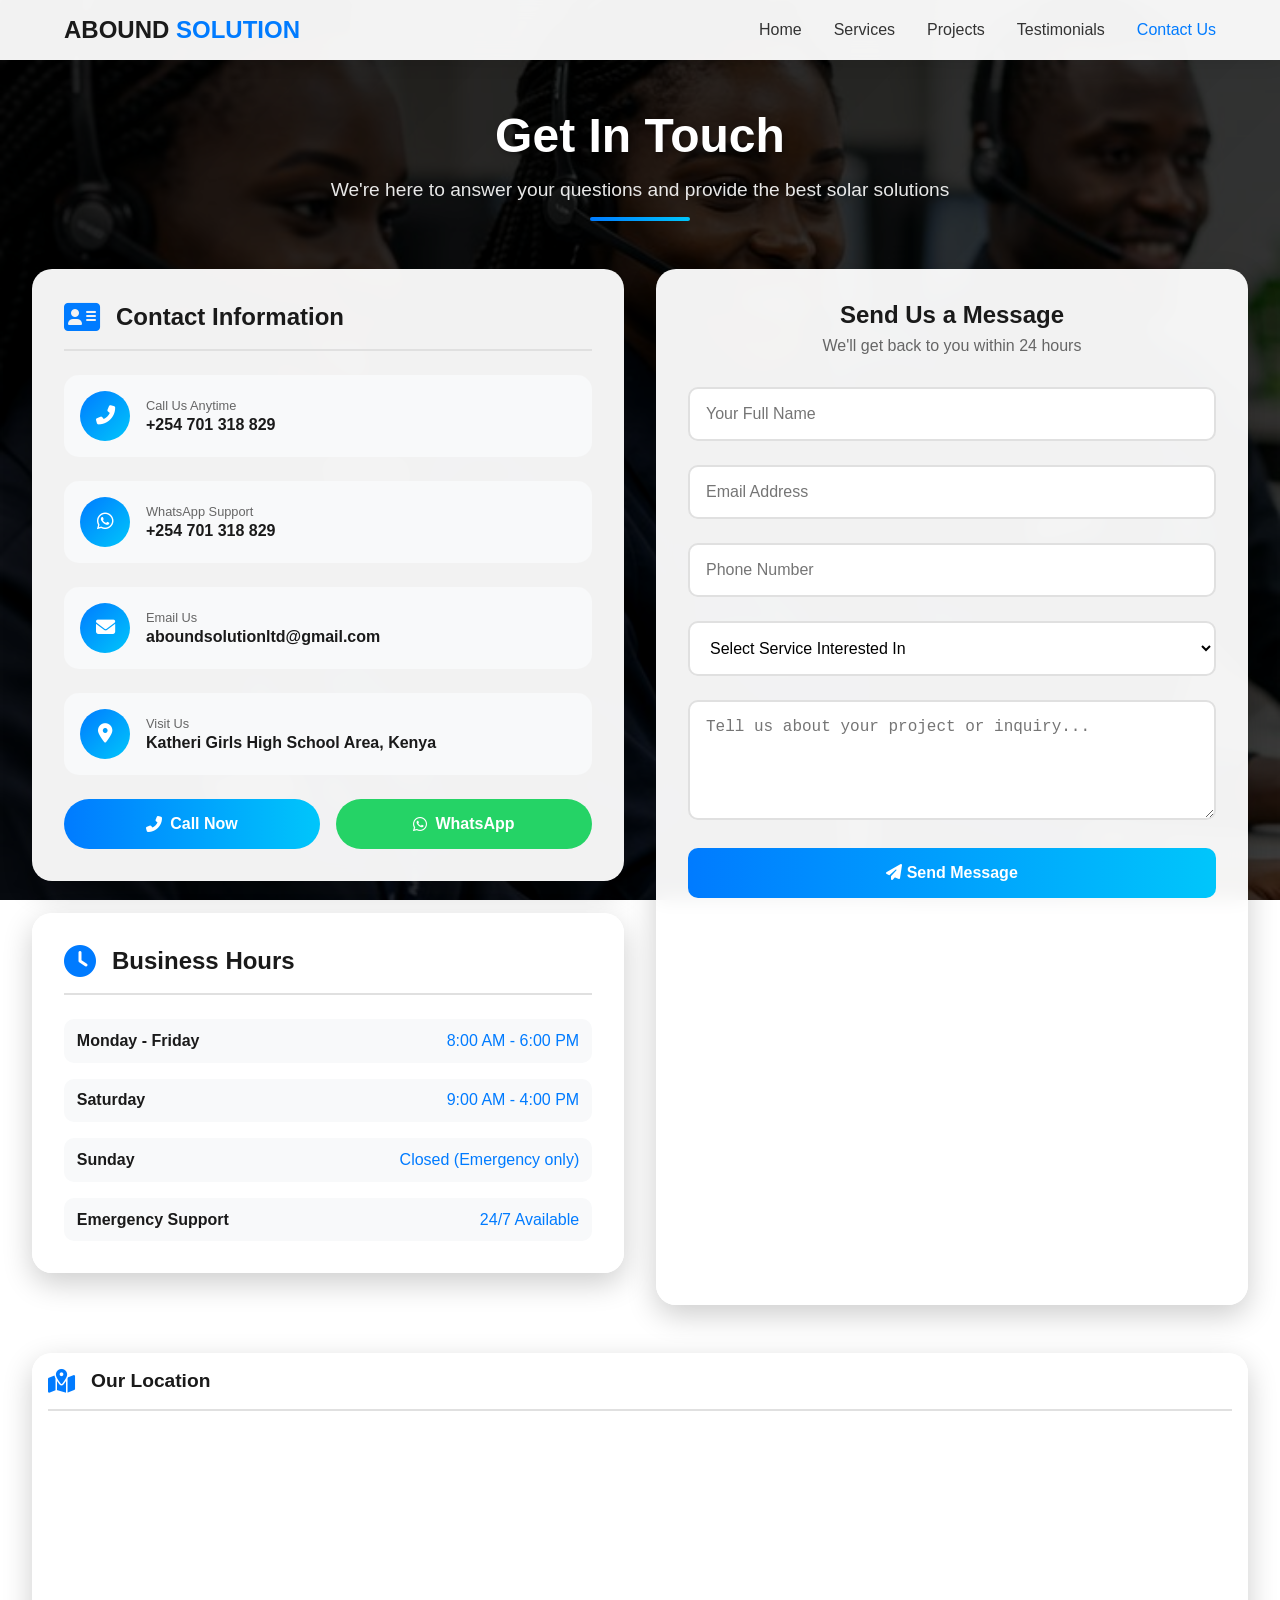
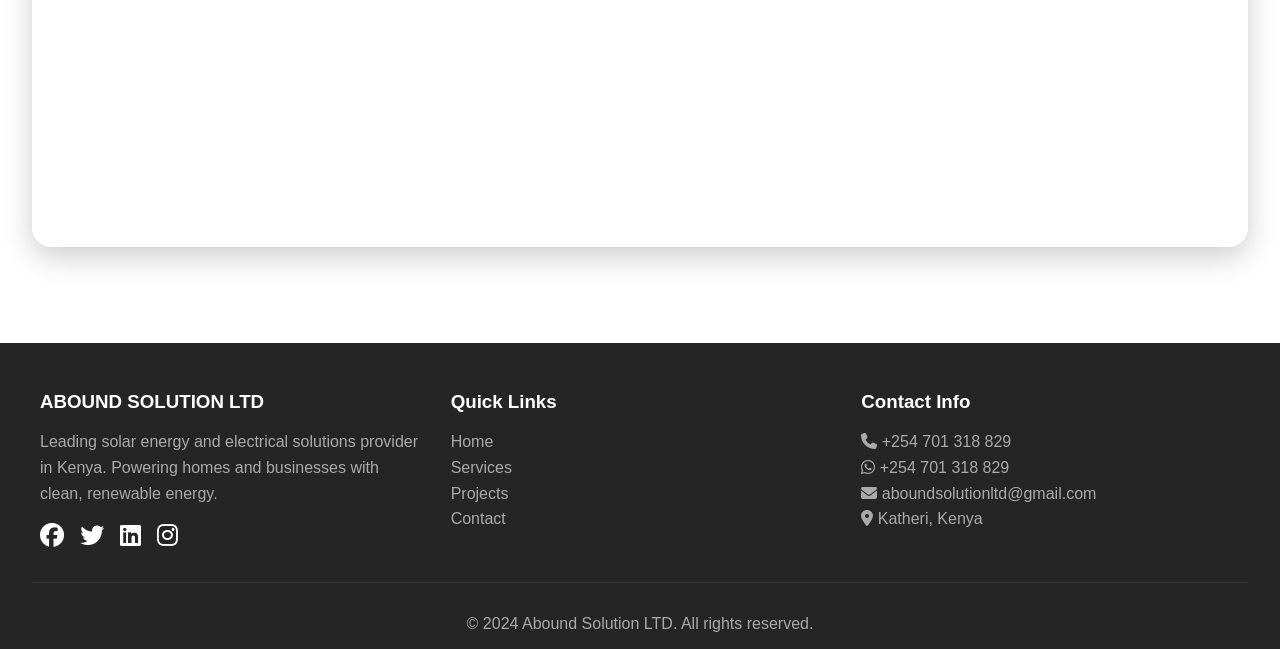
==== contacts.html @ a1fcaf4c "Initial commit with image folder" ====
<!DOCTYPE html>
<html lang="en">
<head>
    <meta charset="UTF-8">
    <meta name="viewport" content="width=device-width, initial-scale=1.0">
    <title>Contact Us - Abound Solution LTD</title>
    <link rel="stylesheet" href="https://cdnjs.cloudflare.com/ajax/libs/font-awesome/6.4.0/css/all.min.css">
    <link href="https://unpkg.com/aos@2.3.1/dist/aos.css" rel="stylesheet">
    <link rel="stylesheet" href="css/contact.css">
</head>
<body>

    <!-- Navigation -->
    <nav class="navbar">
        <div class="logo-container">
            <div class="logo">ABOUND <span>SOLUTION</span></div>
        </div>
        <ul class="nav-links">
            <li><a href="index.html">Home</a></li>
            <li><a href="services.html">Services</a></li>
            <li><a href="project.html">Projects</a></li>
            <li><a href="feedback.html">Testimonials</a></li>
            <li><a href="contacts.html" class="active">Contact Us</a></li>
        </ul>
    </nav>

    <!-- Main Contact Container -->
    <div class="contact-container">
        
        <!-- Header -->
        <div class="contact-header">
            <h1>Get In Touch</h1>
            <p>We're here to answer your questions and provide the best solar solutions</p>
            <div class="header-line"></div>
        </div>

        <!-- Contact Grid -->
        <div class="contact-grid">
            
            <!-- Left Side - Contact Info -->
            <div class="contact-info">
                
                <!-- Contact Card -->
                <div class="info-card">
                    <div class="card-title">
                        <i class="fas fa-address-card"></i>
                        <h2>Contact Information</h2>
                    </div>
                    <div class="contact-details">
                        <div class="detail-item">
                            <div class="detail-icon">
                                <i class="fas fa-phone-alt"></i>
                            </div>
                            <div class="detail-content">
                                <span>Call Us Anytime</span>
                                <strong><a href="tel:+254701318829">+254 701 318 829</a></strong>
                            </div>
                        </div>
                        
                        <div class="detail-item">
                            <div class="detail-icon">
                                <i class="fab fa-whatsapp"></i>
                            </div>
                            <div class="detail-content">
                                <span>WhatsApp Support</span>
                                <strong><a href="https://wa.me/254701318829">+254 701 318 829</a></strong>
                            </div>
                        </div>
                        
                        <div class="detail-item">
                            <div class="detail-icon">
                                <i class="fas fa-envelope"></i>
                            </div>
                            <div class="detail-content">
                                <span>Email Us</span>
                                <strong><a href="mailto:aboundsolutionltd@gmail.com">aboundsolutionltd@gmail.com</a></strong>
                            </div>
                        </div>
                        
                        <div class="detail-item">
                            <div class="detail-icon">
                                <i class="fas fa-map-marker-alt"></i>
                            </div>
                            <div class="detail-content">
                                <span>Visit Us</span>
                                <strong>Katheri Girls High School Area, Kenya</strong>
                            </div>
                        </div>
                    </div>
                    
                    <div class="quick-buttons">
                        <a href="tel:+254701318829" class="btn-call">
                            <i class="fas fa-phone-alt"></i> Call Now
                        </a>
                        <a href="https://wa.me/254701318829" class="btn-whatsapp">
                            <i class="fab fa-whatsapp"></i> WhatsApp
                        </a>
                    </div>
                </div>

                <!-- Business Hours Card -->
                <div class="info-card">
                    <div class="card-title">
                        <i class="fas fa-clock"></i>
                        <h2>Business Hours</h2>
                    </div>
                    <div class="hours-list">
                        <div class="hour-item">
                            <span class="day">Monday - Friday</span>
                            <span class="time">8:00 AM - 6:00 PM</span>
                        </div>
                        <div class="hour-item">
                            <span class="day">Saturday</span>
                            <span class="time">9:00 AM - 4:00 PM</span>
                        </div>
                        <div class="hour-item">
                            <span class="day">Sunday</span>
                            <span class="time">Closed (Emergency only)</span>
                        </div>
                        <div class="hour-item">
                            <span class="day">Emergency Support</span>
                            <span class="time">24/7 Available</span>
                        </div>
                    </div>
                </div>
            </div>

            <!-- Right Side - Contact Form -->
            <div class="contact-form-wrapper">
                <div class="form-title">
                    <h2>Send Us a Message</h2>
                    <p>We'll get back to you within 24 hours</p>
                </div>
                
                <form id="contactForm" action="https://formsubmit.co/aboundsolutionltd@gmail.com" method="POST">
                    <input type="hidden" name="_subject" value="New Contact Form Submission - Abound Solution">
                    <input type="hidden" name="_captcha" value="false">
                    <input type="hidden" name="_next" value="https://yourwebsite.com/thankyou.html">
                    
                    <div class="form-group">
                        <input type="text" name="name" placeholder="Your Full Name" required>
                    </div>
                    
                    <div class="form-group">
                        <input type="email" name="email" placeholder="Email Address" required>
                    </div>
                    
                    <div class="form-group">
                        <input type="tel" name="phone" placeholder="Phone Number" required>
                    </div>
                    
                    <div class="form-group">
                        <select name="service" required>
                            <option value="">Select Service Interested In</option>
                            <option value="Solar Panels">Solar Panels</option>
                            <option value="Solar Inverters">Solar Inverters</option>
                            <option value="Battery Storage">Battery Storage</option>
                            <option value="Security Systems">Security Systems</option>
                            <option value="Electrical Installation">Electrical Installation</option>
                            <option value="Gate Installation">Gate Installation</option>
                            <option value="Other">Other</option>
                        </select>
                    </div>
                    
                    <div class="form-group">
                        <textarea name="message" placeholder="Tell us about your project or inquiry..." required></textarea>
                    </div>
                    
                    <button type="submit" class="btn-submit">
                        <i class="fas fa-paper-plane"></i> Send Message
                    </button>
                </form>
            </div>
        </div>

        <!-- Map Section -->
        <div class="map-section">
            <div class="map-card">
                <div class="map-title">
                    <i class="fas fa-map-marked-alt"></i>
                    <h3>Our Location</h3>
                </div>
                <iframe 
                    src="https://www.google.com/maps/embed?pb=!1m18!1m12!1m3!1d63837.090661584196!2d37.542997266023065!3d0.015918903752834637!2m3!1f0!2f0!3f0!3m2!1i1024!2i768!4f13.1!3m3!1m2!1s0x17881e4af30332e1%3A0xcd10488f114bcba5!2sKatheri%20Girls%20High%20School!5e0!3m2!1sen!2ske!4v1779004081412!5m2!1sen!2ske" 
                    width="100%" 
                    height="400" 
                    style="border:0; border-radius: 15px;" 
                    allowfullscreen="" 
                    loading="lazy" 
                    referrerpolicy="no-referrer-when-downgrade">
                </iframe>
            </div>
        </div>
    </div>

    <!-- Footer -->
    <footer class="footer">
        <div class="footer-content">
            <div class="footer-section">
                <h3>ABOUND SOLUTION LTD</h3>
                <p>Leading solar energy and electrical solutions provider in Kenya. Powering homes and businesses with clean, renewable energy.</p>
                <div class="social-links">
                    <a href="https://facebook.com/boniface mwiti" target="_blank"><i class="fab fa-facebook"></i></a>
                    <a href="#" target="_blank"><i class="fab fa-twitter"></i></a>
                    <a href="#" target="_blank"><i class="fab fa-linkedin"></i></a>
                    <a href="#" target="_blank"><i class="fab fa-instagram"></i></a>
                </div>
            </div>
            <div class="footer-section">
                <h3>Quick Links</h3>
                <p><a href="index.html" style="color: #aaa; text-decoration: none;">Home</a></p>
                <p><a href="services.html" style="color: #aaa; text-decoration: none;">Services</a></p>
                <p><a href="project.html" style="color: #aaa; text-decoration: none;">Projects</a></p>
                <p><a href="contacts.html" style="color: #aaa; text-decoration: none;">Contact</a></p>
            </div>
            <div class="footer-section">
                <h3>Contact Info</h3>
                <p><i class="fas fa-phone"></i> +254 701 318 829</p>
                <p><i class="fab fa-whatsapp"></i> +254 701 318 829</p>
                <p><i class="fas fa-envelope"></i> aboundsolutionltd@gmail.com</p>
                <p><i class="fas fa-map-marker-alt"></i> Katheri, Kenya</p>
            </div>
        </div>
        <div class="footer-bottom">
            <p>&copy; 2024 Abound Solution LTD. All rights reserved.</p>
        </div>
    </footer>

    <script src="https://unpkg.com/aos@2.3.1/dist/aos.js"></script>
    <script>
        AOS.init({
            duration: 1000,
            once: true
        });

        // Form submission handling with validation
        document.getElementById('contactForm').addEventListener('submit', function(e) {
            const name = document.querySelector('input[name="name"]').value;
            const email = document.querySelector('input[name="email"]').value;
            const phone = document.querySelector('input[name="phone"]').value;
            
            if (!name || !email || !phone) {
                e.preventDefault();
                alert('Please fill in all required fields');
            }
        });
    </script>
</body>
</html>
---- css/contact.css ----
* {
            margin: 0;
            padding: 0;
            box-sizing: border-box;
        }

        body {
            font-family: 'Segoe UI', Tahoma, Geneva, Verdana, sans-serif;
            position: relative;
            min-height: 100vh;
        }

        /* Background Image with Overlay */
        body::before {
            content: '';
            position: fixed;
            top: 0;
            left: 0;
            width: 100%;
            height: 100%;
            background-image: url('/images/A group of three African customer service agents… (1).jpg');
            background-size: cover;
            background-position: center;
            background-repeat: no-repeat;
            background-attachment: fixed;
            z-index: -2;
        }

        body::after {
            content: '';
            position: fixed;
            top: 0;
            left: 0;
            width: 100%;
            height: 100%;
            background: linear-gradient(135deg, rgba(0, 0, 0, 0.85), rgba(0, 0, 0, 0.75));
            z-index: -1;
        }

        /* Navigation Bar */
        .navbar {
            display: flex;
            justify-content: space-between;
            align-items: center;
            padding: 1rem 5%;
            background: rgba(255, 255, 255, 0.95);
            backdrop-filter: blur(10px);
            box-shadow: 0 2px 20px rgba(0, 0, 0, 0.1);
            position: sticky;
            top: 0;
            z-index: 1000;
        }

        .logo-container {
            display: flex;
            align-items: center;
            gap: 0.5rem;
        }

        .logo {
            font-size: 1.5rem;
            font-weight: 700;
            color: #1a1a1a;
        }

        .logo span {
            color: #007bff;
        }

        .nav-links {
            display: flex;
            list-style: none;
            gap: 2rem;
        }

        .nav-links li a {
            text-decoration: none;
            color: #333;
            font-weight: 500;
            transition: color 0.3s;
        }

        .nav-links li a:hover,
        .nav-links li a.active {
            color: #007bff;
        }

        /* Main Container */
        .contact-container {
            max-width: 1400px;
            margin: 0 auto;
            padding: 3rem 2rem;
        }

        /* Header Section */
        .contact-header {
            text-align: center;
            margin-bottom: 3rem;
            animation: fadeInDown 0.8s ease;
        }

        .contact-header h1 {
            font-size: 3rem;
            color: white;
            margin-bottom: 1rem;
            text-shadow: 2px 2px 4px rgba(0, 0, 0, 0.3);
        }

        .contact-header p {
            font-size: 1.2rem;
            color: rgba(255, 255, 255, 0.9);
        }

        .header-line {
            width: 100px;
            height: 4px;
            background: linear-gradient(90deg, #007bff, #00c6fb);
            margin: 1rem auto 0;
            border-radius: 2px;
        }

        /* Main Grid */
        .contact-grid {
            display: grid;
            grid-template-columns: repeat(2, 1fr);
            gap: 2rem;
        }

        /* Contact Info Cards */
        .contact-info {
            animation: fadeInLeft 0.8s ease;
        }

        .info-card {
            background: rgba(255, 255, 255, 0.95);
            backdrop-filter: blur(10px);
            border-radius: 20px;
            padding: 2rem;
            margin-bottom: 2rem;
            box-shadow: 0 10px 30px rgba(0, 0, 0, 0.2);
            transition: transform 0.3s ease;
        }

        .info-card:hover {
            transform: translateY(-5px);
        }

        .card-title {
            display: flex;
            align-items: center;
            gap: 1rem;
            margin-bottom: 1.5rem;
            padding-bottom: 1rem;
            border-bottom: 2px solid #e0e0e0;
        }

        .card-title i {
            font-size: 2rem;
            color: #007bff;
        }

        .card-title h2 {
            font-size: 1.5rem;
            color: #1a1a1a;
        }

        /* Contact Details */
        .contact-details {
            display: flex;
            flex-direction: column;
            gap: 1.5rem;
        }

        .detail-item {
            display: flex;
            align-items: center;
            gap: 1rem;
            padding: 1rem;
            background: #f8f9fa;
            border-radius: 15px;
            transition: all 0.3s ease;
        }

        .detail-item:hover {
            background: linear-gradient(135deg, #007bff10, #00c6fb10);
            transform: translateX(5px);
        }

        .detail-icon {
            width: 50px;
            height: 50px;
            background: linear-gradient(135deg, #007bff, #00c6fb);
            border-radius: 50%;
            display: flex;
            align-items: center;
            justify-content: center;
            color: white;
            font-size: 1.2rem;
        }

        .detail-content {
            flex: 1;
        }

        .detail-content span {
            display: block;
            font-size: 0.8rem;
            color: #666;
            margin-bottom: 0.2rem;
        }

        .detail-content strong {
            font-size: 1rem;
            color: #1a1a1a;
        }

        .detail-content a {
            text-decoration: none;
            color: #1a1a1a;
            transition: color 0.3s;
        }

        .detail-content a:hover {
            color: #007bff;
        }

        /* Quick Contact Buttons */
        .quick-buttons {
            display: flex;
            gap: 1rem;
            margin-top: 1.5rem;
        }

        .btn-call, .btn-whatsapp {
            flex: 1;
            display: flex;
            align-items: center;
            justify-content: center;
            gap: 0.5rem;
            padding: 1rem;
            border-radius: 50px;
            text-decoration: none;
            font-weight: 600;
            transition: all 0.3s ease;
        }

        .btn-call {
            background: linear-gradient(90deg, #007bff, #00c6fb);
            color: white;
        }

        .btn-whatsapp {
            background: #25d366;
            color: white;
        }

        .btn-call:hover, .btn-whatsapp:hover {
            transform: translateY(-3px);
            box-shadow: 0 10px 20px rgba(0, 0, 0, 0.2);
        }

        /* Business Hours */
        .hours-list {
            display: flex;
            flex-direction: column;
            gap: 1rem;
        }

        .hour-item {
            display: flex;
            justify-content: space-between;
            padding: 0.8rem;
            background: #f8f9fa;
            border-radius: 10px;
        }

        .hour-item .day {
            font-weight: 600;
            color: #1a1a1a;
        }

        .hour-item .time {
            color: #007bff;
            font-weight: 500;
        }

        /* Contact Form */
        .contact-form-wrapper {
            background: rgba(255, 255, 255, 0.95);
            backdrop-filter: blur(10px);
            border-radius: 20px;
            padding: 2rem;
            box-shadow: 0 10px 30px rgba(0, 0, 0, 0.2);
            animation: fadeInRight 0.8s ease;
        }

        .form-title {
            text-align: center;
            margin-bottom: 2rem;
        }

        .form-title h2 {
            font-size: 1.5rem;
            color: #1a1a1a;
            margin-bottom: 0.5rem;
        }

        .form-title p {
            color: #666;
        }

        .form-group {
            margin-bottom: 1.5rem;
        }

        .form-group input,
        .form-group select,
        .form-group textarea {
            width: 100%;
            padding: 1rem;
            border: 2px solid #e0e0e0;
            border-radius: 10px;
            font-size: 1rem;
            transition: all 0.3s ease;
            background: white;
        }

        .form-group input:focus,
        .form-group select:focus,
        .form-group textarea:focus {
            border-color: #007bff;
            outline: none;
            box-shadow: 0 0 0 3px rgba(0, 123, 255, 0.1);
        }

        .form-group textarea {
            resize: vertical;
            min-height: 120px;
        }

        .btn-submit {
            width: 100%;
            padding: 1rem;
            background: linear-gradient(90deg, #007bff, #00c6fb);
            color: white;
            border: none;
            border-radius: 10px;
            font-size: 1rem;
            font-weight: 600;
            cursor: pointer;
            transition: all 0.3s ease;
        }

        .btn-submit:hover {
            transform: translateY(-2px);
            box-shadow: 0 10px 20px rgba(0, 123, 255, 0.3);
        }

        /* Map Section */
        .map-section {
            margin-top: 3rem;
            animation: fadeInUp 0.8s ease;
        }

        .map-card {
            background: rgba(255, 255, 255, 0.95);
            backdrop-filter: blur(10px);
            border-radius: 20px;
            padding: 1rem;
            box-shadow: 0 10px 30px rgba(0, 0, 0, 0.2);
        }

        .map-title {
            display: flex;
            align-items: center;
            gap: 1rem;
            margin-bottom: 1rem;
            padding-bottom: 1rem;
            border-bottom: 2px solid #e0e0e0;
        }

        .map-title i {
            font-size: 1.5rem;
            color: #007bff;
        }

        .map-title h3 {
            font-size: 1.2rem;
            color: #1a1a1a;
        }

        .map-card iframe {
            width: 100%;
            height: 400px;
            border-radius: 15px;
            border: none;
        }

        /* Footer */
        .footer {
            background: rgba(26, 26, 26, 0.95);
            backdrop-filter: blur(10px);
            color: white;
            padding: 3rem 2rem 1rem;
            margin-top: 3rem;
        }

        .footer-content {
            max-width: 1200px;
            margin: 0 auto;
            display: grid;
            grid-template-columns: repeat(auto-fit, minmax(250px, 1fr));
            gap: 2rem;
        }

        .footer-section h3 {
            margin-bottom: 1rem;
        }

        .footer-section p {
            color: #aaa;
            line-height: 1.6;
        }

        .social-links {
            display: flex;
            gap: 1rem;
            margin-top: 1rem;
        }

        .social-links a {
            color: white;
            font-size: 1.5rem;
            transition: color 0.3s;
        }

        .social-links a:hover {
            color: #007bff;
        }

        .footer-bottom {
            text-align: center;
            padding-top: 2rem;
            margin-top: 2rem;
            border-top: 1px solid #333;
            color: #aaa;
        }

        /* Animations */
        @keyframes fadeInDown {
            from {
                opacity: 0;
                transform: translateY(-30px);
            }
            to {
                opacity: 1;
                transform: translateY(0);
            }
        }

        @keyframes fadeInLeft {
            from {
                opacity: 0;
                transform: translateX(-30px);
            }
            to {
                opacity: 1;
                transform: translateX(0);
            }
        }

        @keyframes fadeInRight {
            from {
                opacity: 0;
                transform: translateX(30px);
            }
            to {
                opacity: 1;
                transform: translateX(0);
            }
        }

        @keyframes fadeInUp {
            from {
                opacity: 0;
                transform: translateY(30px);
            }
            to {
                opacity: 1;
                transform: translateY(0);
            }
        }

        /* Responsive */
        @media screen and (max-width: 968px) {
            .contact-grid {
                grid-template-columns: 1fr;
                gap: 1.5rem;
            }

            .contact-header h1 {
                font-size: 2rem;
            }
        }

        @media screen and (max-width: 768px) {
            .navbar {
                flex-direction: column;
                gap: 1rem;
                padding: 1rem;
            }

            .nav-links {
                flex-wrap: wrap;
                justify-content: center;
                gap: 1rem;
            }

            .contact-container {
                padding: 2rem 1rem;
            }

            .contact-header h1 {
                font-size: 1.8rem;
            }

            .quick-buttons {
                flex-direction: column;
            }

            .map-card iframe {
                height: 300px;
            }
        }
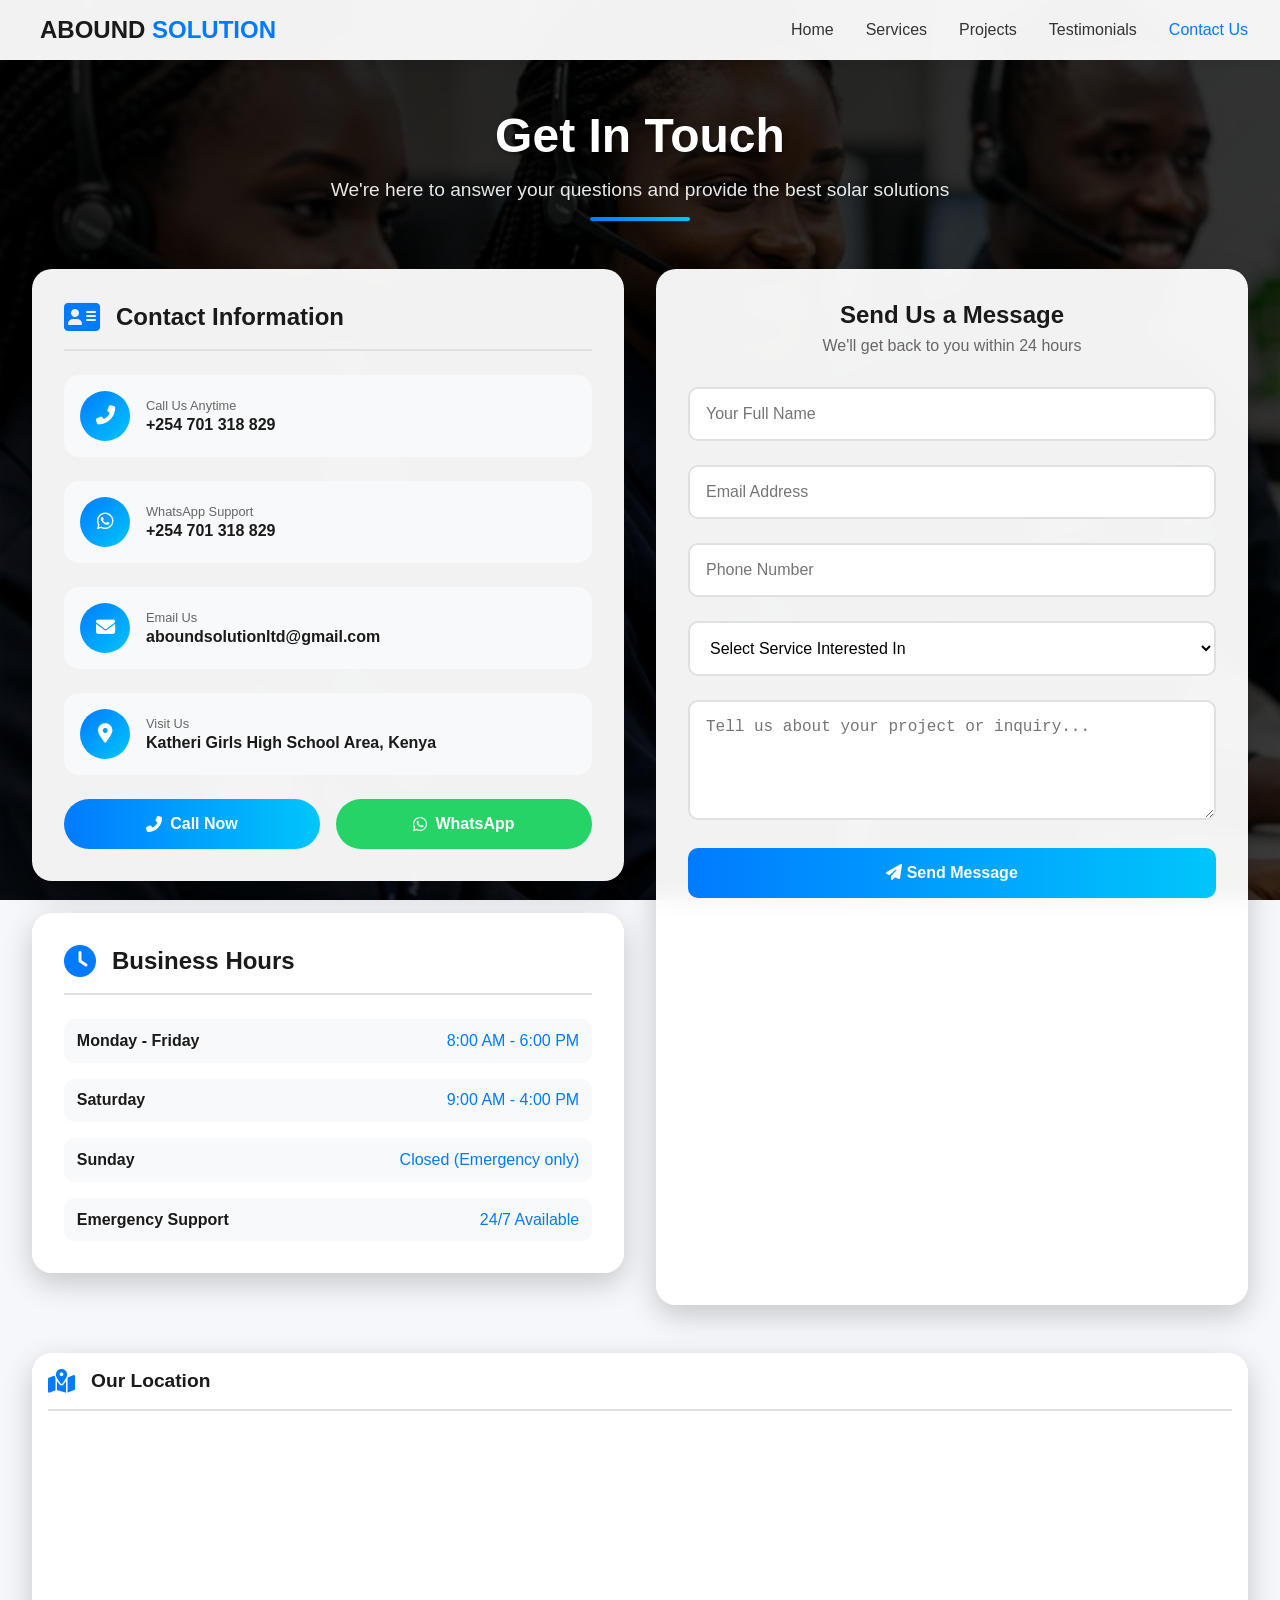
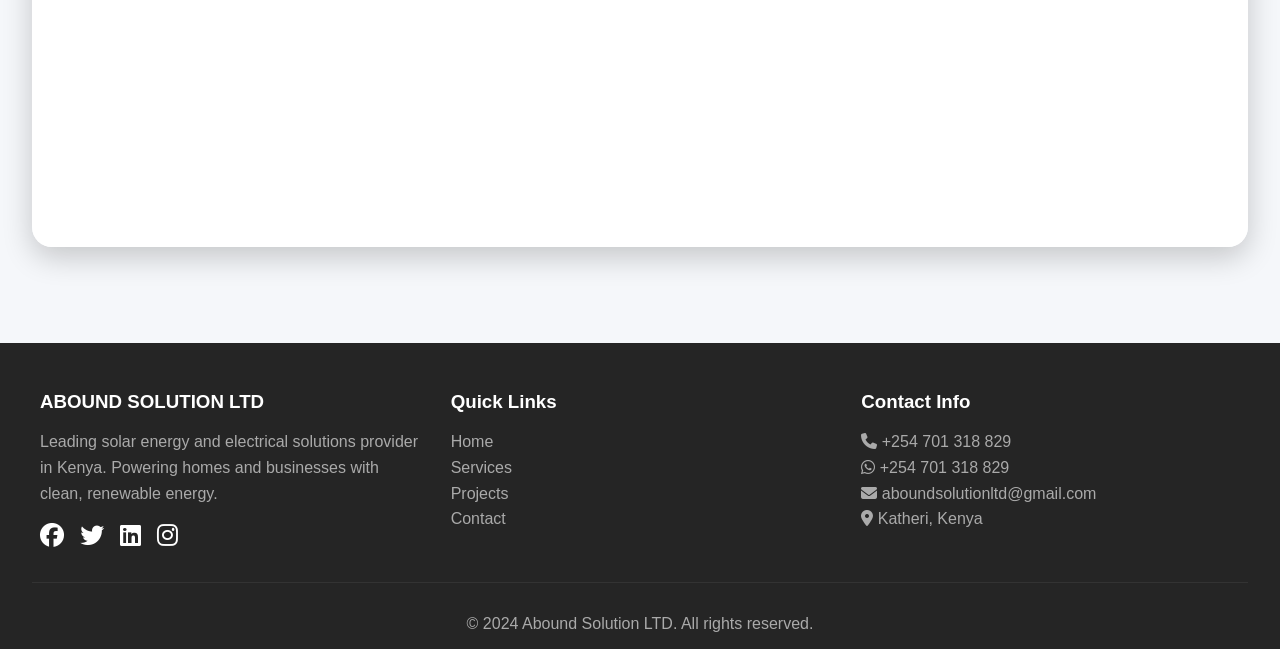
==== commit 8214dae6: "Added javascript file to fix loading screen" ====
--- a/contacts.html
+++ b/contacts.html
@@ -2,14 +2,23 @@
 <html lang="en">
 <head>
     <meta charset="UTF-8">
-    <meta name="viewport" content="width=device-width, initial-scale=1.0">
+    <meta name="viewport" content="width=device-width, initial-scale=1.0, maximum-scale=1.0, user-scalable=yes">
     <title>Contact Us - Abound Solution LTD</title>
     <link rel="stylesheet" href="https://cdnjs.cloudflare.com/ajax/libs/font-awesome/6.4.0/css/all.min.css">
     <link href="https://unpkg.com/aos@2.3.1/dist/aos.css" rel="stylesheet">
     <link rel="stylesheet" href="css/contact.css">
+    <link rel="stylesheet" href="css/style.css">
 </head>
 <body>
 
+
+    <!-- Add this burger menu div if not present -->
+    <div class="burger">
+        <div class="line1"></div>
+        <div class="line2"></div>
+        <div class="line3"></div>
+    </div>
+    
     <!-- Navigation -->
     <nav class="navbar">
         <div class="logo-container">
@@ -227,6 +236,7 @@
     </footer>
 
     <script src="https://unpkg.com/aos@2.3.1/dist/aos.js"></script>
+    <script src="js/main.js"></script>
     <script>
         AOS.init({
             duration: 1000,
@@ -245,5 +255,6 @@
             }
         });
     </script>
+    <script src="js/example.js"></script>
 </body>
 </html>
--- a/css/style.css
+++ b/css/style.css
@@ -0,0 +1,1868 @@
+/* Reset & Base Styles */
+* {
+    margin: 0;
+    padding: 0;
+    box-sizing: border-box;
+}
+
+.navbar {
+    display: flex;
+    justify-content: space-between;
+    align-items: center;
+    padding: 1rem 2rem;
+    background: #ffffff;
+    box-shadow: 0 2px 10px rgba(0, 0, 0, 0.1);
+    position: sticky;
+    top: 0;
+    z-index: 1000;
+}
+
+/* Logo Container */
+.pic_logo {
+    display: flex;
+    align-items: center;
+}
+
+.pic_logo img {
+    width: 50px;
+    height: 50px;
+    object-fit: cover;
+    border-radius: 8px;
+    transition: transform 0.3s ease;
+}
+
+.pic_logo img:hover {
+    transform: scale(1.05);
+}
+
+/* Text Logo */
+.logo {
+    font-size: 1.5rem;
+    font-weight: 700;
+    color: #1a1a1a;
+    margin-left: 0.5rem;
+}
+
+.logo span {
+    color: #007bff;
+}
+
+/* Navigation Links */
+.nav-links {
+    display: flex;
+    list-style: none;
+    gap: 2rem;
+}
+
+.nav-links li a {
+    text-decoration: none;
+    color: #333;
+    font-weight: 500;
+    transition: color 0.3s ease;
+    font-size: 1rem;
+}
+
+.nav-links li a:hover {
+    color: #007bff;
+}
+
+/* Mobile Menu Button */
+.burger {
+    display: none;
+    cursor: pointer;
+}
+
+.burger div {
+    width: 25px;
+    height: 3px;
+    background-color: #333;
+    margin: 5px;
+    transition: all 0.3s ease;
+}
+
+/* Responsive Design */
+@media screen and (max-width: 768px) {
+    .nav-links {
+        position: fixed;
+        right: -100%;
+        top: 70px;
+        flex-direction: column;
+        background-color: white;
+        width: 100%;
+        text-align: center;
+        transition: 0.3s;
+        box-shadow: 0 10px 27px rgba(0,0,0,0.05);
+        padding: 2rem 0;
+        gap: 1.5rem;
+    }
+
+    .nav-links.active {
+        right: 0;
+    }
+
+    .burger {
+        display: block;
+    }
+}
+/* Hero Section */
+.hero {
+    position: relative;
+    background-image: url('/images/sunset-nature-provides-renewable-energy-through-solar-power-generated-by-ai.jpg');
+    background-size: cover;
+    background-position: center;
+    background-repeat: no-repeat;
+    background-attachment: fixed; /* Parallax effect */
+    min-height: 90vh;
+    display: flex;
+    justify-content: center;
+    align-items: center;
+    text-align: center;
+    margin-top: 0; /* Remove margin-top, let navbar handle spacing */
+}
+
+/* Dark Overlay for better text readability */
+.hero-overlay {
+    position: absolute;
+    top: 0;
+    left: 0;
+    width: 100%;
+    height: 100%;
+    background: linear-gradient(
+        135deg,
+        rgba(0, 0, 0, 0.7) 0%,
+        rgba(0, 0, 0, 0.5) 100%
+    );
+    z-index: 1;
+}
+
+/* Hero Content */
+.hero-content {
+    position: relative;
+    z-index: 2;
+    color: #ffffff;
+    max-width: 800px;
+    padding: 2rem;
+    animation: fadeInUp 1s ease-out;
+}
+
+.hero-content h1 {
+    font-size: 3.5rem;
+    font-weight: 700;
+    margin-bottom: 1rem;
+    letter-spacing: 2px;
+    text-transform: uppercase;
+    text-shadow: 2px 2px 4px rgba(0, 0, 0, 0.3);
+}
+
+.hero-content p {
+    font-size: 1.5rem;
+    font-weight: 300;
+    margin-bottom: 2rem;
+    text-shadow: 1px 1px 2px rgba(0, 0, 0, 0.3);
+}
+
+/* Optional CTA Button */
+.hero-content .cta-button {
+    display: inline-block;
+    padding: 12px 30px;
+    background-color: #007bff;
+    color: white;
+    text-decoration: none;
+    border-radius: 50px;
+    font-weight: 600;
+    transition: all 0.3s ease;
+    border: 2px solid transparent;
+}
+
+.hero-content .cta-button:hover {
+    background-color: transparent;
+    border-color: #007bff;
+    transform: translateY(-3px);
+}
+
+/* Animations */
+@keyframes fadeInUp {
+    from {
+        opacity: 0;
+        transform: translateY(30px);
+    }
+    to {
+        opacity: 1;
+        transform: translateY(0);
+    }
+}
+
+/* Responsive Design */
+@media screen and (max-width: 768px) {
+    .hero {
+        min-height: 70vh;
+        background-attachment: scroll; /* Disable parallax on mobile */
+    }
+
+    .hero-content h1 {
+        font-size: 2rem;
+    }
+
+    .hero-content p {
+        font-size: 1.2rem;
+    }
+}
+
+@media screen and (max-width: 480px) {
+    .hero-content h1 {
+        font-size: 1.5rem;
+    }
+
+    .hero-content p {
+        font-size: 1rem;
+    }
+}
+.navbar {
+    transition: all 0.3s ease;
+    background: rgba(255, 255, 255, 0.95);
+}
+
+.navbar.scrolled {
+    background: #ffffff;
+    box-shadow: 0 2px 20px rgba(0, 0, 0, 0.1);
+    padding: 0.5rem 2rem;
+}
+/* Intro Section */
+.intro {
+    padding: 5rem 2rem;
+    background: linear-gradient(135deg, #f5f7fa 0%, #ffffff 100%);
+    text-align: center;
+    position: relative;
+}
+
+/* Container for content width control */
+.container {
+    max-width: 900px;
+    margin: 0 auto;
+    padding: 0 1rem;
+}
+
+/* Main Heading */
+.intro h2 {
+    font-size: 2.5rem;
+    color: #1a1a1a;
+    margin-bottom: 1.5rem;
+    font-weight: 700;
+    position: relative;
+    display: inline-block;
+}
+
+/* Underline effect for heading */
+.intro h2::after {
+    content: '';
+    position: absolute;
+    bottom: -10px;
+    left: 50%;
+    transform: translateX(-50%);
+    width: 60px;
+    height: 3px;
+    background: #007bff;
+    border-radius: 2px;
+}
+
+/* Icon styling */
+.intro h2 i {
+    color: #ffa500;
+    font-size: 2rem;
+    margin-left: 10px;
+    animation: rotateSun 10s linear infinite;
+}
+
+/* Paragraph styling */
+.intro p {
+    font-size: 1.2rem;
+    line-height: 1.8;
+    color: #555;
+    margin-top: 2rem;
+    max-width: 800px;
+    margin-left: auto;
+    margin-right: auto;
+}
+
+/* Strong text highlight */
+.intro p strong {
+    color: #007bff;
+    font-weight: 700;
+    position: relative;
+    display: inline-block;
+}
+
+/* Optional decorative element */
+.intro::before {
+    content: '';
+    position: absolute;
+    top: 0;
+    left: 0;
+    right: 0;
+    height: 4px;
+    background: linear-gradient(90deg, #007bff, #00c6fb, #007bff);
+}
+
+/* Animations */
+@keyframes rotateSun {
+    from {
+        transform: rotate(0deg);
+    }
+    to {
+        transform: rotate(360deg);
+    }
+}
+
+/* Hover effect on icon */
+.intro h2:hover i {
+    animation: rotateSun 1s linear;
+    color: #ff8c00;
+}
+
+/* Responsive Design */
+@media screen and (max-width: 768px) {
+    .intro {
+        padding: 3rem 1rem;
+    }
+
+    .intro h2 {
+        font-size: 1.8rem;
+    }
+
+    .intro h2 i {
+        font-size: 1.5rem;
+    }
+
+    .intro p {
+        font-size: 1rem;
+        line-height: 1.6;
+    }
+}
+
+@media screen and (max-width: 480px) {
+    .intro h2 {
+        font-size: 1.5rem;
+    }
+}
+/* Features section (optional addition) */
+.features {
+    display: flex;
+    justify-content: center;
+    gap: 2rem;
+    margin-top: 3rem;
+    flex-wrap: wrap;
+}
+
+.feature-item {
+    display: flex;
+    align-items: center;
+    gap: 0.5rem;
+    padding: 0.8rem 1.5rem;
+    background: white;
+    border-radius: 50px;
+    box-shadow: 0 2px 10px rgba(0, 0, 0, 0.05);
+    transition: transform 0.3s ease, box-shadow 0.3s ease;
+}
+
+.feature-item:hover {
+    transform: translateY(-5px);
+    box-shadow: 0 5px 20px rgba(0, 0, 0, 0.1);
+}
+
+.feature-item i {
+    color: #007bff;
+    font-size: 1.2rem;
+}
+
+.feature-item span {
+    color: #333;
+    font-weight: 500;
+}
+
+@media screen and (max-width: 768px) {
+    .features {
+        gap: 1rem;
+    }
+    
+    .feature-item {
+        padding: 0.6rem 1rem;
+        font-size: 0.9rem;
+    }
+}
+
+@media screen and (max-width: 480px) {
+    .features {
+        flex-direction: column;
+        align-items: center;
+    }
+    
+    .feature-item {
+        width: 100%;
+        justify-content: center;
+    }
+}
+/* Intro Section as Company Card */
+.intro {
+    padding: 4rem 2rem;
+    background: linear-gradient(135deg, #f8f9fa 0%, #e9ecef 100%);
+    position: relative;
+}
+
+.container {
+    max-width: 1200px;
+    margin: 0 auto;
+}
+
+/* Company Card Design */
+.intro {
+    display: flex;
+    justify-content: center;
+    align-items: center;
+}
+
+.intro .container {
+    background: white;
+    border-radius: 20px;
+    box-shadow: 0 20px 40px rgba(0, 0, 0, 0.1);
+    padding: 3rem;
+    max-width: 1000px;
+    transition: transform 0.3s ease, box-shadow 0.3s ease;
+    position: relative;
+    overflow: hidden;
+}
+
+/* Hover effect for card */
+.intro .container:hover {
+    transform: translateY(-5px);
+    box-shadow: 0 30px 50px rgba(0, 0, 0, 0.15);
+}
+
+/* Decorative border accent */
+.intro .container::before {
+    content: '';
+    position: absolute;
+    top: 0;
+    left: 0;
+    width: 100%;
+    height: 5px;
+    background: linear-gradient(90deg, #007bff, #00c6fb, #f39c12, #007bff);
+    background-size: 300% 100%;
+    animation: gradientShift 3s ease infinite;
+}
+
+@keyframes gradientShift {
+    0% {
+        background-position: 0% 50%;
+    }
+    50% {
+        background-position: 100% 50%;
+    }
+    100% {
+        background-position: 0% 50%;
+    }
+}
+
+/* Logo Image Styling */
+.intro-image {
+    display: block;
+    width: 120px;
+    height: 120px;
+    margin: 0 auto 2rem auto;
+    border-radius: 50%;
+    object-fit: cover;
+    border: 4px solid #007bff;
+    padding: 5px;
+    background: white;
+    box-shadow: 0 5px 15px rgba(0, 123, 255, 0.2);
+    transition: all 0.3s ease;
+}
+
+.intro-image:hover {
+    transform: scale(1.05);
+    border-color: #f39c12;
+    box-shadow: 0 8px 25px rgba(243, 156, 18, 0.3);
+}
+
+/* Heading Styling */
+.intro h2 {
+    text-align: center;
+    font-size: 2.2rem;
+    color: #1a1a1a;
+    margin-bottom: 1.5rem;
+    font-weight: 700;
+    position: relative;
+    display: inline-block;
+    width: 100%;
+}
+
+/* Sun Icon */
+.intro h2 i {
+    color: #f39c12;
+    font-size: 2rem;
+    margin-left: 12px;
+    animation: rotateSlow 10s linear infinite;
+    display: inline-block;
+}
+
+@keyframes rotateSlow {
+    from {
+        transform: rotate(0deg);
+    }
+    to {
+        transform: rotate(360deg);
+    }
+}
+
+/* Paragraph Styling */
+.intro p {
+    text-align: center;
+    font-size: 1.1rem;
+    line-height: 1.8;
+    color: #555;
+    margin: 1.5rem 0;
+}
+
+.intro p strong {
+    color: #007bff;
+    font-weight: 700;
+    position: relative;
+    display: inline-block;
+}
+
+/* Stats/Features Grid */
+.features-grid {
+    display: flex;
+    justify-content: space-between;
+    gap: 1.5rem;
+    margin-top: 2.5rem;
+    flex-wrap: wrap;
+}
+
+.feature-card {
+    flex: 1;
+    text-align: center;
+    padding: 1.2rem;
+    background: #f8f9fa;
+    border-radius: 12px;
+    transition: all 0.3s ease;
+    cursor: pointer;
+}
+
+.feature-card:hover {
+    background: #007bff;
+    transform: translateY(-3px);
+}
+
+.feature-card:hover i,
+.feature-card:hover span {
+    color: white;
+}
+
+.feature-card i {
+    font-size: 1.8rem;
+    color: #007bff;
+    margin-bottom: 0.5rem;
+    transition: color 0.3s ease;
+}
+
+.feature-card span {
+    display: block;
+    font-size: 0.9rem;
+    font-weight: 600;
+    color: #333;
+    transition: color 0.3s ease;
+}
+
+/* Responsive Design */
+@media screen and (max-width: 768px) {
+    .intro {
+        padding: 2rem 1rem;
+    }
+
+    .intro .container {
+        padding: 2rem 1.5rem;
+    }
+
+    .intro-image {
+        width: 100px;
+        height: 100px;
+    }
+
+    .intro h2 {
+        font-size: 1.5rem;
+    }
+
+    .intro h2 i {
+        font-size: 1.3rem;
+    }
+
+    .intro p {
+        font-size: 1rem;
+        line-height: 1.6;
+    }
+
+    .features-grid {
+        flex-direction: column;
+        gap: 1rem;
+    }
+
+    .feature-card {
+        padding: 1rem;
+    }
+}
+
+@media screen and (max-width: 480px) {
+    .intro .container {
+        padding: 1.5rem;
+    }
+
+    .intro h2 {
+        font-size: 1.3rem;
+    }
+}
+/* Solutions Section */
+.solutions {
+    padding: 5rem 2rem;
+    background: linear-gradient(135deg, #f8f9fa 0%, #ffffff 100%);
+}
+
+.container {
+    max-width: 1200px;
+    margin: 0 auto;
+}
+
+/* Section Header */
+.solutions h2 {
+    text-align: center;
+    font-size: 2.5rem;
+    color: #1a1a1a;
+    margin-bottom: 3rem;
+    position: relative;
+    font-weight: 700;
+}
+
+.solutions h2::after {
+    content: '';
+    position: absolute;
+    bottom: -15px;
+    left: 50%;
+    transform: translateX(-50%);
+    width: 80px;
+    height: 4px;
+    background: linear-gradient(90deg, #007bff, #00c6fb);
+    border-radius: 2px;
+}
+
+/* Solutions Grid */
+.solutions-grid {
+    display: grid;
+    grid-template-columns: repeat(auto-fit, minmax(280px, 1fr));
+    gap: 2rem;
+    margin-top: 2rem;
+}
+
+/* Service Cards */
+.solar, .security, .electric-installation, .gate-installation {
+    background: white;
+    border-radius: 20px;
+    overflow: hidden;
+    box-shadow: 0 10px 30px rgba(0, 0, 0, 0.1);
+    transition: all 0.3s ease;
+    position: relative;
+}
+
+.solar:hover, .security:hover, 
+.electric-installation:hover, .gate-installation:hover {
+    transform: translateY(-10px);
+    box-shadow: 0 20px 40px rgba(0, 0, 0, 0.15);
+}
+
+/* Image Styling */
+.solar-image, .security-image, 
+.electric-installation-image, .gate-installation-image {
+    width: 100%;
+    height: 250px;
+    object-fit: cover;
+    transition: transform 0.5s ease;
+}
+
+.solar:hover .solar-image,
+.security:hover .security-image,
+.electric-installation:hover .electric-installation-image,
+.gate-installation:hover .gate-installation-image {
+    transform: scale(1.05);
+}
+
+/* Card Content */
+.solar h3, .security h3, 
+.electric-installation h3, .gate-installation h3 {
+    font-size: 1.5rem;
+    color: #1a1a1a;
+    margin: 1.5rem 1.5rem 1rem;
+    font-weight: 600;
+}
+
+.solar p, .security p, 
+.electric-installation p, .gate-installation p {
+    font-size: 1rem;
+    color: #666;
+    line-height: 1.6;
+    margin: 0 1.5rem 1.5rem;
+}
+
+/* Learn More Button */
+.btn-learn-more {
+    display: inline-block;
+    margin: 0 1.5rem 1.5rem;
+    padding: 12px 24px;
+    background: linear-gradient(90deg, #007bff, #00c6fb);
+    color: white;
+    text-decoration: none;
+    border-radius: 50px;
+    font-weight: 600;
+    text-align: center;
+    transition: all 0.3s ease;
+    border: none;
+    cursor: pointer;
+    position: relative;
+    overflow: hidden;
+}
+
+.btn-learn-more::before {
+    content: '';
+    position: absolute;
+    top: 50%;
+    left: 50%;
+    width: 0;
+    height: 0;
+    background: rgba(255, 255, 255, 0.3);
+    border-radius: 50%;
+    transform: translate(-50%, -50%);
+    transition: width 0.6s, height 0.6s;
+}
+
+.btn-learn-more:hover::before {
+    width: 300px;
+    height: 300px;
+}
+
+.btn-learn-more:hover {
+    transform: translateY(-2px);
+    box-shadow: 0 5px 15px rgba(0, 123, 255, 0.3);
+}
+
+/* Service Tags/Badges */
+.service-badge {
+    position: absolute;
+    top: 20px;
+    right: 20px;
+    background: rgba(0, 123, 255, 0.9);
+    color: white;
+    padding: 5px 15px;
+    border-radius: 50px;
+    font-size: 0.8rem;
+    font-weight: 600;
+    z-index: 1;
+    backdrop-filter: blur(5px);
+}
+
+/* Responsive Design */
+@media screen and (max-width: 768px) {
+    .solutions {
+        padding: 3rem 1rem;
+    }
+
+    .solutions h2 {
+        font-size: 2rem;
+    }
+
+    .solutions-grid {
+        gap: 1.5rem;
+    }
+
+    .solar h3, .security h3, 
+    .electric-installation h3, .gate-installation h3 {
+        font-size: 1.3rem;
+    }
+}
+
+@media screen and (max-width: 480px) {
+    .solutions h2 {
+        font-size: 1.5rem;
+    }
+
+    .btn-learn-more {
+        width: calc(100% - 3rem);
+        text-align: center;
+    }
+}
+/* Modal Styling */
+.modal {
+    display: none;
+    position: fixed;
+    z-index: 9999;
+    left: 0;
+    top: 0;
+    width: 100%;
+    height: 100%;
+    background-color: rgba(0, 0, 0, 0.8);
+    animation: fadeIn 0.3s ease;
+}
+
+@keyframes fadeIn {
+    from { opacity: 0; }
+    to { opacity: 1; }
+}
+
+.modal-content {
+    background-color: white;
+    margin: 5% auto;
+    padding: 0;
+    width: 90%;
+    max-width: 800px;
+    border-radius: 20px;
+    position: relative;
+    animation: slideDown 0.4s ease;
+    max-height: 85vh;
+    overflow-y: auto;
+}
+
+@keyframes slideDown {
+    from {
+        transform: translateY(-50px);
+        opacity: 0;
+    }
+    to {
+        transform: translateY(0);
+        opacity: 1;
+    }
+}
+
+.close-modal {
+    position: absolute;
+    right: 20px;
+    top: 15px;
+    font-size: 35px;
+    font-weight: bold;
+    color: #333;
+    cursor: pointer;
+    transition: color 0.3s;
+    z-index: 1;
+}
+
+.close-modal:hover {
+    color: #007bff;
+}
+
+/* Modal Inner Content */
+.modal-body {
+    padding: 2rem;
+}
+
+.modal-body h2 {
+    color: #007bff;
+    margin-bottom: 1rem;
+}
+
+.modal-body h3 {
+    margin: 1.5rem 0 1rem;
+    color: #333;
+}
+
+.modal-body ul {
+    list-style: none;
+    padding: 0;
+}
+
+.modal-body li {
+    padding: 8px 0;
+    padding-left: 25px;
+    position: relative;
+}
+
+.modal-body li:before {
+    content: "✓";
+    color: #007bff;
+    position: absolute;
+    left: 0;
+    font-weight: bold;
+}
+
+.modal-body .price-tag {
+    font-size: 2rem;
+    color: #007bff;
+    font-weight: bold;
+    margin: 1rem 0;
+}
+
+.modal-body .contact-btn {
+    display: inline-block;
+    padding: 12px 30px;
+    background: linear-gradient(90deg, #007bff, #00c6fb);
+    color: white;
+    text-decoration: none;
+    border-radius: 50px;
+    margin-top: 1rem;
+    transition: transform 0.3s;
+}
+
+.modal-body .contact-btn:hover {
+    transform: translateY(-2px);
+}
+/* Active/Hover states for better UX */
+.solar, .security, .electric-installation, .gate-installation {
+    cursor: pointer;
+}
+
+/* Loading animation for modal */
+.modal-loading {
+    text-align: center;
+    padding: 2rem;
+}
+
+.modal-loading::after {
+    content: '';
+    display: inline-block;
+    width: 40px;
+    height: 40px;
+    border: 3px solid #f3f3f3;
+    border-top: 3px solid #007bff;
+    border-radius: 50%;
+    animation: spin 1s linear infinite;
+}
+
+@keyframes spin {
+    0% { transform: rotate(0deg); }
+    100% { transform: rotate(360deg); }
+}
+ 
+        /* Reset and Base Styles */
+        * {
+            margin: 0;
+            padding: 0;
+            box-sizing: border-box;
+        }
+
+        body {
+            font-family: 'Segoe UI', Tahoma, Geneva, Verdana, sans-serif;
+            background: #f5f7fa;
+        }
+
+        /* Main Solutions Section */
+        .solutions {
+            padding: 5rem 2rem;
+            background: linear-gradient(135deg, #f8f9fa 0%, #ffffff 100%);
+        }
+
+        .container {
+            max-width: 1200px;
+            margin: 0 auto;
+        }
+
+        .solutions h2 {
+            text-align: center;
+            font-size: 2.5rem;
+            color: #1a1a1a;
+            margin-bottom: 3rem;
+            position: relative;
+            font-weight: 700;
+        }
+
+        .solutions h2::after {
+            content: '';
+            position: absolute;
+            bottom: -15px;
+            left: 50%;
+            transform: translateX(-50%);
+            width: 80px;
+            height: 4px;
+            background: linear-gradient(90deg, #007bff, #00c6fb);
+            border-radius: 2px;
+        }
+
+        /* Solutions Grid */
+        .solutions-grid {
+            display: grid;
+            grid-template-columns: repeat(auto-fit, minmax(300px, 1fr));
+            gap: 2rem;
+            margin-top: 2rem;
+        }
+
+        /* Service Cards */
+        .service-card {
+            background: white;
+            border-radius: 20px;
+            overflow: hidden;
+            box-shadow: 0 10px 30px rgba(0, 0, 0, 0.1);
+            transition: all 0.3s ease;
+            position: relative;
+        }
+
+        .service-card:hover {
+            transform: translateY(-10px);
+            box-shadow: 0 20px 40px rgba(0, 0, 0, 0.15);
+        }
+
+        /* Popular Badge */
+        .popular-badge {
+            position: absolute;
+            top: 20px;
+            right: 20px;
+            background: linear-gradient(135deg, #ff6b6b, #ff4757);
+            color: white;
+            padding: 5px 15px;
+            border-radius: 50px;
+            font-size: 0.8rem;
+            font-weight: bold;
+            z-index: 2;
+            box-shadow: 0 2px 10px rgba(0, 0, 0, 0.2);
+        }
+
+        /* Image Container */
+        .image-container {
+            width: 100%;
+            height: 250px;
+            overflow: hidden;
+            position: relative;
+            background: #e0e0e0;
+        }
+
+        .service-image {
+            width: 100%;
+            height: 100%;
+            object-fit: cover;
+            transition: transform 0.5s ease;
+        }
+
+        .service-card:hover .service-image {
+            transform: scale(1.05);
+        }
+
+        /* Fallback if image fails to load */
+        .service-image.error {
+            display: none;
+        }
+
+        .image-fallback {
+            display: none;
+            width: 100%;
+            height: 100%;
+            background: linear-gradient(135deg, #667eea 0%, #764ba2 100%);
+            color: white;
+            justify-content: center;
+            align-items: center;
+            font-size: 3rem;
+        }
+
+        /* Card Content */
+        .card-content {
+            padding: 1.5rem;
+        }
+
+        .service-card h3 {
+            font-size: 1.5rem;
+            color: #1a1a1a;
+            margin-bottom: 1rem;
+            font-weight: 600;
+        }
+
+        .service-card p {
+            font-size: 1rem;
+            color: #666;
+            line-height: 1.6;
+            margin-bottom: 1.5rem;
+        }
+
+        /* Learn More Button */
+        .btn-learn-more {
+            display: inline-block;
+            padding: 10px 24px;
+            background: linear-gradient(90deg, #007bff, #00c6fb);
+            color: white;
+            text-decoration: none;
+            border-radius: 50px;
+            font-weight: 600;
+            transition: all 0.3s ease;
+            border: none;
+            cursor: pointer;
+        }
+
+        .btn-learn-more:hover {
+            transform: translateX(5px);
+            box-shadow: 0 5px 15px rgba(0, 123, 255, 0.3);
+        }
+
+        /* Solar Solutions Sub-section */
+        .solar-solutions {
+            margin-top: 4rem;
+            padding: 3rem;
+            background: linear-gradient(135deg, #667eea 0%, #764ba2 100%);
+            border-radius: 20px;
+            color: white;
+        }
+
+        .solar-solutions h3 {
+            font-size: 2rem;
+            margin-bottom: 2rem;
+            text-align: center;
+        }
+
+        .solar-grid {
+            display: grid;
+            grid-template-columns: repeat(auto-fit, minmax(300px, 1fr));
+            gap: 2rem;
+        }
+
+        .solar-item {
+            background: rgba(255, 255, 255, 0.1);
+            backdrop-filter: blur(10px);
+            border-radius: 15px;
+            padding: 1.5rem;
+            transition: transform 0.3s ease;
+        }
+
+        .solar-item:hover {
+            transform: translateY(-5px);
+            background: rgba(255, 255, 255, 0.2);
+        }
+
+        .solar-item h4 {
+            font-size: 1.3rem;
+            margin-bottom: 1rem;
+        }
+
+        .solar-item p {
+            margin-bottom: 1rem;
+            opacity: 0.9;
+        }
+
+        .solar-tag {
+            display: inline-block;
+            background: #ffa502;
+            padding: 5px 12px;
+            border-radius: 50px;
+            font-size: 0.8rem;
+            font-weight: bold;
+            margin-top: 0.5rem;
+        }
+
+        /* Responsive */
+        @media screen and (max-width: 768px) {
+            .solutions {
+                padding: 3rem 1rem;
+            }
+            
+            .solutions h2 {
+                font-size: 2rem;
+            }
+            
+            .solar-solutions {
+                padding: 1.5rem;
+            }
+            
+            .solar-solutions h3 {
+                font-size: 1.5rem;
+            }
+        }
+        /* ========================================
+   About Us Section
+   ======================================== */
+.about-us {
+    padding: 5rem 2rem;
+    background: linear-gradient(135deg, #f8f9fa 0%, #ffffff 100%);
+    position: relative;
+    overflow: hidden;
+}
+
+.about-us::before {
+    content: '';
+    position: absolute;
+    top: 0;
+    left: 0;
+    right: 0;
+    height: 4px;
+    background: linear-gradient(90deg, #007bff, #00c6fb, #007bff);
+}
+
+.about-container {
+    max-width: 1200px;
+    margin: 0 auto;
+}
+
+.about-grid {
+    display: grid;
+    grid-template-columns: 1fr 1fr;
+    gap: 4rem;
+    align-items: start;
+}
+
+/* Image Wrapper */
+.about-image-wrapper {
+    position: relative;
+    border-radius: 20px;
+    overflow: hidden;
+}
+
+.experience-badge {
+    position: absolute;
+    top: 20px;
+    left: 20px;
+    background: linear-gradient(135deg, #007bff, #00c6fb);
+    color: white;
+    padding: 1rem;
+    border-radius: 15px;
+    text-align: center;
+    z-index: 2;
+    box-shadow: 0 10px 20px rgba(0, 0, 0, 0.2);
+    animation: pulse 2s infinite;
+}
+
+@keyframes pulse {
+    0% { transform: scale(1); }
+    50% { transform: scale(1.05); }
+    100% { transform: scale(1); }
+}
+
+.experience-badge .years {
+    display: block;
+    font-size: 2rem;
+    font-weight: bold;
+    line-height: 1;
+}
+
+.experience-badge .text {
+    font-size: 0.8rem;
+    font-weight: 500;
+}
+
+.image-frame {
+    position: relative;
+    border-radius: 20px;
+    overflow: hidden;
+}
+
+.about-image {
+    width: 100%;
+    height: auto;
+    object-fit: cover;
+    transition: transform 0.5s ease;
+}
+
+.about-image-wrapper:hover .about-image {
+    transform: scale(1.05);
+}
+
+.image-overlay-effect {
+    position: absolute;
+    top: 0;
+    left: 0;
+    width: 100%;
+    height: 100%;
+    background: linear-gradient(135deg, rgba(0, 123, 255, 0.2), rgba(0, 198, 251, 0.1));
+    pointer-events: none;
+}
+
+/* Floating Stats */
+.floating-stats {
+    position: absolute;
+    bottom: 20px;
+    right: 20px;
+    display: flex;
+    gap: 1rem;
+    z-index: 2;
+}
+
+.stat-item {
+    background: rgba(255, 255, 255, 0.95);
+    backdrop-filter: blur(10px);
+    padding: 0.8rem 1.2rem;
+    border-radius: 50px;
+    display: flex;
+    align-items: center;
+    gap: 0.5rem;
+    box-shadow: 0 5px 15px rgba(0, 0, 0, 0.1);
+}
+
+.stat-item i {
+    color: #007bff;
+    font-size: 1.2rem;
+}
+
+.stat-item span {
+    font-weight: 600;
+    color: #1a1a1a;
+}
+
+/* Content Styles */
+.section-tag {
+    margin-bottom: 1rem;
+}
+
+.tag-line {
+    display: inline-block;
+    background: linear-gradient(135deg, #007bff20, #00c6fb20);
+    padding: 0.5rem 1rem;
+    border-radius: 50px;
+    font-size: 0.9rem;
+    font-weight: 600;
+    color: #007bff;
+}
+
+.about-title {
+    font-size: 2.5rem;
+    color: #1a1a1a;
+    margin-bottom: 1.5rem;
+    line-height: 1.2;
+}
+
+.about-title .highlight {
+    color: #007bff;
+    position: relative;
+    display: inline-block;
+}
+
+.about-title .highlight::after {
+    content: '';
+    position: absolute;
+    bottom: -5px;
+    left: 0;
+    width: 100%;
+    height: 3px;
+    background: linear-gradient(90deg, #007bff, #00c6fb);
+    border-radius: 2px;
+}
+
+.company-motto {
+    background: linear-gradient(135deg, #007bff10, #00c6fb10);
+    padding: 1rem;
+    border-radius: 15px;
+    margin-bottom: 1.5rem;
+    display: flex;
+    align-items: center;
+    gap: 1rem;
+}
+
+.company-motto i {
+    font-size: 2rem;
+    color: #007bff;
+}
+
+.company-motto p {
+    font-size: 1.1rem;
+    font-weight: 600;
+    color: #007bff;
+    margin: 0;
+}
+
+.about-description p {
+    color: #555;
+    line-height: 1.8;
+    margin-bottom: 1rem;
+}
+
+/* Features Grid About */
+.features-grid-about {
+    display: grid;
+    grid-template-columns: repeat(2, 1fr);
+    gap: 1.5rem;
+    margin: 2rem 0;
+}
+
+.feature-about {
+    display: flex;
+    align-items: center;
+    gap: 1rem;
+    padding: 1rem;
+    background: #f8f9fa;
+    border-radius: 15px;
+    transition: all 0.3s ease;
+}
+
+.feature-about:hover {
+    background: linear-gradient(135deg, #007bff10, #00c6fb10);
+    transform: translateX(5px);
+}
+
+.feature-icon {
+    width: 50px;
+    height: 50px;
+    background: linear-gradient(135deg, #007bff, #00c6fb);
+    border-radius: 12px;
+    display: flex;
+    align-items: center;
+    justify-content: center;
+    color: white;
+    font-size: 1.5rem;
+}
+
+.feature-text h4 {
+    font-size: 1rem;
+    margin: 0 0 0.2rem;
+    color: #1a1a1a;
+}
+
+.feature-text p {
+    font-size: 0.8rem;
+    color: #666;
+    margin: 0;
+}
+
+/* Contact Section */
+.about-contact {
+    display: flex;
+    justify-content: space-between;
+    align-items: center;
+    margin-top: 2rem;
+    padding-top: 2rem;
+    border-top: 2px solid #e0e0e0;
+    flex-wrap: wrap;
+    gap: 1rem;
+}
+
+.contact-numbers {
+    display: flex;
+    gap: 1.5rem;
+    flex-wrap: wrap;
+}
+
+.phone-item {
+    display: flex;
+    align-items: center;
+    gap: 0.8rem;
+}
+
+.phone-item i {
+    font-size: 1.8rem;
+    color: #007bff;
+}
+
+.phone-item div {
+    display: flex;
+    flex-direction: column;
+}
+
+.phone-item span {
+    font-size: 0.7rem;
+    color: #666;
+}
+
+.phone-item strong {
+    font-size: 1rem;
+    color: #1a1a1a;
+}
+
+.about-cta {
+    display: inline-block;
+    padding: 1rem 2rem;
+    background: linear-gradient(90deg, #007bff, #00c6fb);
+    color: white;
+    text-decoration: none;
+    border-radius: 50px;
+    font-weight: 600;
+    transition: all 0.3s ease;
+}
+
+.about-cta:hover {
+    transform: translateY(-3px);
+    box-shadow: 0 10px 20px rgba(0, 123, 255, 0.3);
+}
+
+/* Stats Section */
+.stats-section {
+    background: linear-gradient(135deg, #1a2a3a, #0f1a24);
+    padding: 4rem 2rem;
+    position: relative;
+}
+
+.stats-container {
+    max-width: 1200px;
+    margin: 0 auto;
+    display: grid;
+    grid-template-columns: repeat(4, 1fr);
+    gap: 2rem;
+    text-align: center;
+}
+
+.stat-card {
+    color: white;
+    position: relative;
+    padding: 1rem;
+}
+
+.stat-number {
+    font-size: 3rem;
+    font-weight: bold;
+    margin-bottom: 0.5rem;
+    background: linear-gradient(135deg, #007bff, #00c6fb);
+    -webkit-background-clip: text;
+    background-clip: text;
+    color: transparent;
+    display: inline-block;
+}
+
+.stat-label {
+    font-size: 1rem;
+    font-weight: 500;
+    margin-bottom: 0.5rem;
+}
+
+.stat-icon i {
+    font-size: 2rem;
+    color: rgba(255, 255, 255, 0.2);
+}
+
+/* Responsive */
+@media screen and (max-width: 968px) {
+    .about-grid {
+        grid-template-columns: 1fr;
+        gap: 2rem;
+    }
+
+    .about-title {
+        font-size: 2rem;
+    }
+
+    .stats-container {
+        grid-template-columns: repeat(2, 1fr);
+        gap: 1.5rem;
+    }
+}
+
+@media screen and (max-width: 768px) {
+    .about-us {
+        padding: 3rem 1rem;
+    }
+
+    .features-grid-about {
+        grid-template-columns: 1fr;
+        gap: 1rem;
+    }
+
+    .about-contact {
+        flex-direction: column;
+        align-items: stretch;
+    }
+
+    .contact-numbers {
+        justify-content: center;
+    }
+
+    .about-cta {
+        text-align: center;
+    }
+
+    .stats-container {
+        grid-template-columns: 1fr;
+        gap: 1rem;
+    }
+
+    .floating-stats {
+        display: none;
+    }
+}
+
+@media screen and (max-width: 480px) {
+    .about-title {
+        font-size: 1.5rem;
+    }
+
+    .company-motto p {
+        font-size: 0.9rem;
+    }
+}
+/* ========================================
+   COMPLETE MOBILE RESPONSIVE FIXES
+   ======================================== */
+
+/* Base Mobile Styles - Applies to all screens under 992px */
+@media screen and (max-width: 992px) {
+    /* Container padding */
+    .container, .about-container, .solar-container, .projects-container {
+        padding-left: 1rem !important;
+        padding-right: 1rem !important;
+    }
+    
+    /* Grid layouts - force single column on mobile */
+    .solutions-grid,
+    .services-grid,
+    .projects-grid,
+    .about-grid,
+    .features-grid,
+    .features-grid-about,
+    .stats-container,
+    .footer-content,
+    .solar-grid {
+        grid-template-columns: 1fr !important;
+        gap: 1.5rem !important;
+    }
+    
+    /* Headings - reduce size for mobile */
+    h1, .hero-content h1 {
+        font-size: 1.8rem !important;
+        line-height: 1.3 !important;
+    }
+    
+    h2, .about-title, .section-header h2 {
+        font-size: 1.5rem !important;
+    }
+    
+    h3 {
+        font-size: 1.2rem !important;
+    }
+    
+    /* Hero section */
+    .hero {
+        min-height: 60vh !important;
+        padding: 3rem 1rem !important;
+    }
+    
+    .hero-content {
+        padding: 1rem !important;
+    }
+    
+    .hero-content p {
+        font-size: 1rem !important;
+    }
+    
+    /* Navigation - mobile friendly */
+    .navbar {
+        flex-direction: column !important;
+        padding: 0.8rem !important;
+        position: relative !important;
+    }
+    
+    .logo-container {
+        width: 100%;
+        justify-content: space-between;
+    }
+    
+    /* Mobile menu - hidden by default, shows when active */
+    .nav-links {
+        position: fixed !important;
+        top: 0 !important;
+        right: -100% !important;
+        width: 80% !important;
+        height: 100vh !important;
+        background: white !important;
+        flex-direction: column !important;
+        justify-content: center !important;
+        align-items: center !important;
+        gap: 2rem !important;
+        transition: right 0.3s ease !important;
+        z-index: 999 !important;
+        box-shadow: -5px 0 30px rgba(0,0,0,0.1) !important;
+    }
+    
+    .nav-links.active {
+        right: 0 !important;
+    }
+    
+    .nav-links li a {
+        font-size: 1.2rem !important;
+    }
+    
+    /* Burger menu button */
+    .burger {
+        display: flex !important;
+        flex-direction: column !important;
+        cursor: pointer !important;
+        z-index: 1000 !important;
+    }
+    
+    .burger div {
+        width: 25px !important;
+        height: 3px !important;
+        background: #333 !important;
+        margin: 3px !important;
+        transition: all 0.3s !important;
+    }
+    
+    /* Burger animation when open */
+    .burger.toggle .line1 {
+        transform: rotate(-45deg) translate(-5px, 6px) !important;
+    }
+    
+    .burger.toggle .line2 {
+        opacity: 0 !important;
+    }
+    
+    .burger.toggle .line3 {
+        transform: rotate(45deg) translate(-5px, -6px) !important;
+    }
+    
+    /* Trust bar - wrap items */
+    .trust-container {
+        flex-wrap: wrap !important;
+        gap: 0.8rem !important;
+        justify-content: center !important;
+    }
+    
+    .trust-item {
+        font-size: 0.75rem !important;
+    }
+    
+    /* Cards - full width on mobile */
+    .service-card, .testimonial-card, .project-card, .feature-card {
+        width: 100% !important;
+        margin: 0 !important;
+    }
+    
+    /* Images - responsive */
+    .service-image, .project-image, .about-image {
+        width: 100% !important;
+        height: auto !important;
+    }
+    
+    /* Stats section */
+    .stats-section {
+        padding: 2rem 1rem !important;
+    }
+    
+    .stat-number {
+        font-size: 2rem !important;
+    }
+    
+    /* Buttons - full width on mobile */
+    .cta-button, .btn-learn-more, .btn-primary, .btn-secondary, .about-cta {
+        display: block !important;
+        width: 100% !important;
+        text-align: center !important;
+        margin: 0.5rem 0 !important;
+    }
+    
+    /* Contact section */
+    .about-contact {
+        flex-direction: column !important;
+        text-align: center !important;
+    }
+    
+    .contact-numbers {
+        flex-direction: column !important;
+        align-items: center !important;
+    }
+    
+    /* Phone items */
+    .phone-item {
+        justify-content: center !important;
+    }
+    
+    /* Modal on mobile */
+    .modal-content {
+        width: 95% !important;
+        margin: 10% auto !important;
+    }
+    
+    /* Floating buttons - adjust position */
+    .whatsapp-float {
+        width: 50px !important;
+        height: 50px !important;
+        font-size: 1.5rem !important;
+        bottom: 20px !important;
+        right: 20px !important;
+    }
+    
+    .back-to-top {
+        width: 40px !important;
+        height: 40px !important;
+        font-size: 1.2rem !important;
+        bottom: 20px !important;
+        left: 20px !important;
+    }
+    
+    /* Footer */
+    .footer {
+        padding: 2rem 1rem 1rem !important;
+    }
+    
+    .footer-section {
+        text-align: center !important;
+    }
+    
+    .social-links {
+        justify-content: center !important;
+    }
+    
+    /* Forms */
+    input, select, textarea, .input-group input {
+        font-size: 16px !important; /* Prevents zoom on iOS */
+    }
+    
+    /* Grid items */
+    .solar-item {
+        padding: 1rem !important;
+    }
+}
+
+/* Extra small devices (phones under 480px) */
+@media screen and (max-width: 480px) {
+    .hero-content h1 {
+        font-size: 1.5rem !important;
+    }
+    
+    .intro h2 {
+        font-size: 1.3rem !important;
+    }
+    
+    .intro p {
+        font-size: 0.9rem !important;
+    }
+    
+    .feature-card {
+        padding: 1rem !important;
+    }
+    
+    .feature-card i {
+        font-size: 1.5rem !important;
+    }
+    
+    .feature-card span {
+        font-size: 0.8rem !important;
+    }
+    
+    .card-content h3 {
+        font-size: 1.1rem !important;
+    }
+    
+    .card-content p {
+        font-size: 0.85rem !important;
+    }
+    
+    .price {
+        font-size: 1rem !important;
+    }
+    
+    .btn-learn-more {
+        font-size: 0.85rem !important;
+        padding: 0.4rem 1rem !important;
+    }
+}
+
+/* Tablet devices (768px - 992px) */
+@media screen and (min-width: 768px) and (max-width: 992px) {
+    .solutions-grid,
+    .services-grid {
+        grid-template-columns: repeat(2, 1fr) !important;
+    }
+    
+    .hero-content h1 {
+        font-size: 2.5rem !important;
+    }
+}
+
+/* Fix for images to be responsive */
+img {
+    max-width: 100% !important;
+    height: auto !important;
+}
+
+/* Fix for tables and containers to prevent overflow */
+.container, .about-container, .solar-container, .projects-container {
+    max-width: 100% !important;
+    overflow-x: hidden !important;
+}
+
+/* Ensure body doesn't overflow */
+body {
+    overflow-x: hidden !important;
+    width: 100% !important;
+}
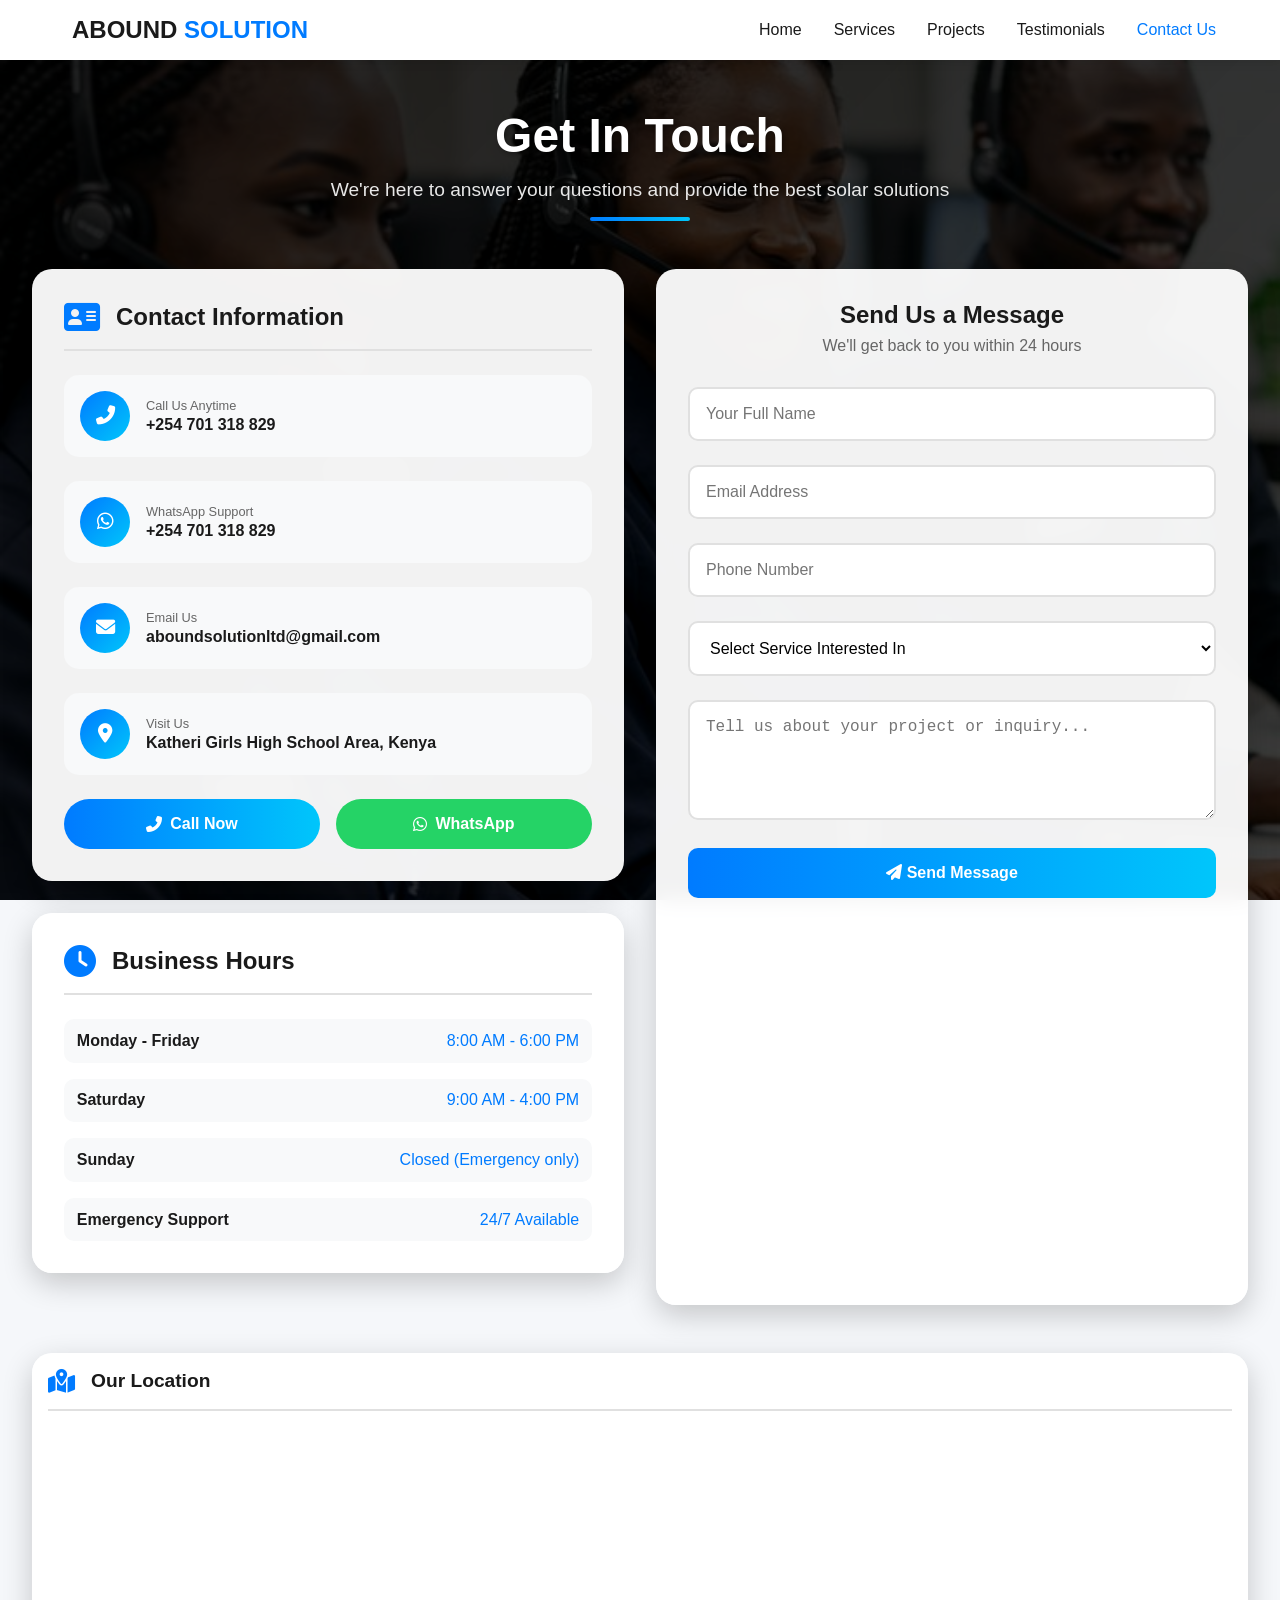
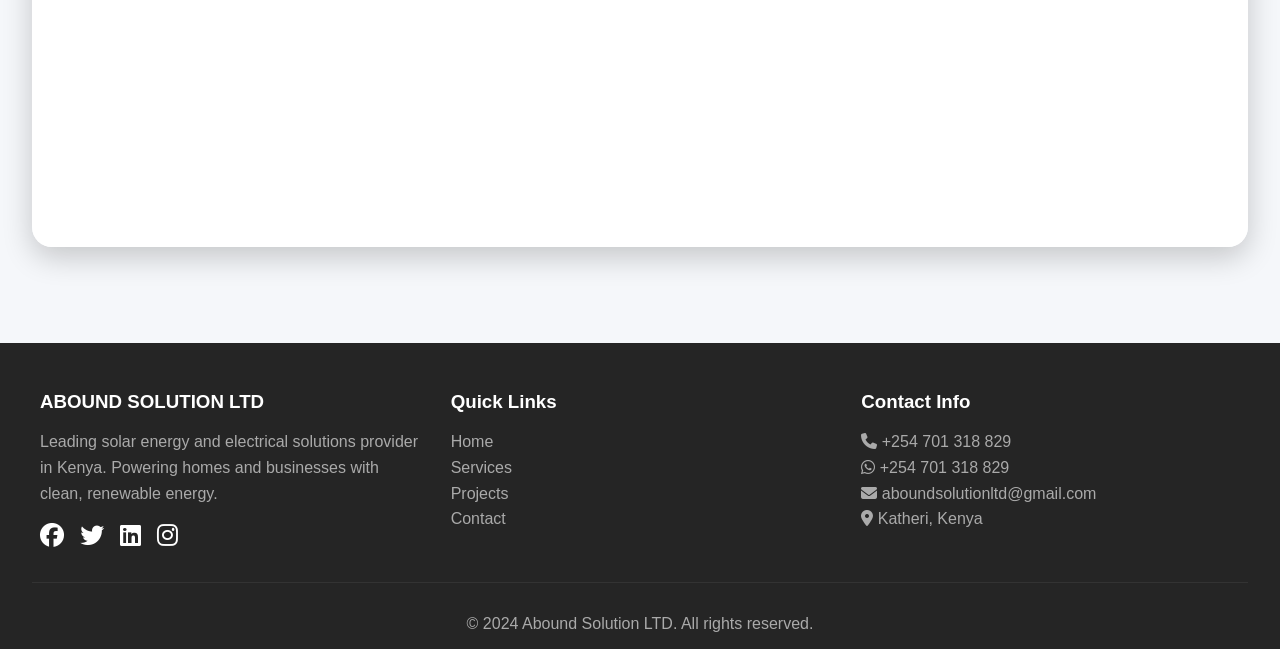
==== commit 754adbeb: "Added javascript file to fix loading screen" ====
--- a/contacts.html
+++ b/contacts.html
@@ -2,7 +2,7 @@
 <html lang="en">
 <head>
     <meta charset="UTF-8">
-    <meta name="viewport" content="width=device-width, initial-scale=1.0, maximum-scale=1.0, user-scalable=yes">
+   <meta name="viewport" content="width=device-width, initial-scale=1.0">
     <title>Contact Us - Abound Solution LTD</title>
     <link rel="stylesheet" href="https://cdnjs.cloudflare.com/ajax/libs/font-awesome/6.4.0/css/all.min.css">
     <link href="https://unpkg.com/aos@2.3.1/dist/aos.css" rel="stylesheet">
@@ -12,18 +12,19 @@
 <body>
 
 
-    <!-- Add this burger menu div if not present -->
+ 
+    <!-- Navigation -->
+    <nav class="navbar">
+        <div class="logo-container">
+            <div class="logo">ABOUND <span>SOLUTION</span></div>
+        </div>
+           <!-- Add this burger menu div if not present -->
     <div class="burger">
         <div class="line1"></div>
         <div class="line2"></div>
         <div class="line3"></div>
     </div>
     
-    <!-- Navigation -->
-    <nav class="navbar">
-        <div class="logo-container">
-            <div class="logo">ABOUND <span>SOLUTION</span></div>
-        </div>
         <ul class="nav-links">
             <li><a href="index.html">Home</a></li>
             <li><a href="services.html">Services</a></li>
--- a/css/style.css
+++ b/css/style.css
@@ -1571,298 +1571,190 @@
     }
 }
 /* ========================================
-   COMPLETE MOBILE RESPONSIVE FIXES
+   MOBILE-FIRST NAVIGATION (Base styles for all screens)
    ======================================== */
 
-/* Base Mobile Styles - Applies to all screens under 992px */
-@media screen and (max-width: 992px) {
-    /* Container padding */
-    .container, .about-container, .solar-container, .projects-container {
-        padding-left: 1rem !important;
-        padding-right: 1rem !important;
+/* Base styles start with mobile (0px to 767px) */
+.navbar {
+    display: flex;
+    justify-content: space-between;
+    align-items: center;
+    padding: 0.8rem 1rem;
+    background: white;
+    box-shadow: 0 2px 10px rgba(0, 0, 0, 0.1);
+    position: sticky;
+    top: 0;
+    z-index: 1000;
+}
+
+.logo-container {
+    display: flex;
+    align-items: center;
+    gap: 0.5rem;
+    z-index: 1001;
+}
+
+.pic_logo img {
+    width: 40px;
+    height: 40px;
+    object-fit: cover;
+    border-radius: 8px;
+}
+
+.logo {
+    font-size: 1.2rem;
+    font-weight: 700;
+    color: #1a1a1a;
+}
+
+.logo span {
+    color: #007bff;
+}
+
+/* Mobile Menu Button (Hamburger) */
+.burger {
+    display: flex;
+    flex-direction: column;
+    cursor: pointer;
+    z-index: 1001;
+}
+
+.burger div {
+    width: 25px;
+    height: 3px;
+    background: #1a1a1a;
+    margin: 3px 0;
+    transition: all 0.3s ease;
+}
+
+/* Mobile Navigation Links - Hidden by default, slides in from right */
+.nav-links {
+    position: fixed;
+    top: 0;
+    right: -100%;
+    width: 75%;
+    height: 100vh;
+    background: white;
+    display: flex;
+    flex-direction: column;
+    justify-content: center;
+    align-items: center;
+    gap: 2rem;
+    transition: right 0.3s ease;
+    z-index: 1000;
+    box-shadow: -5px 0 30px rgba(0, 0, 0, 0.1);
+    list-style: none;
+    margin: 0;
+    padding: 2rem;
+}
+
+/* When active, menu slides in */
+.nav-links.active {
+    right: 0;
+}
+
+.nav-links li a {
+    text-decoration: none;
+    color: #1a1a1a;
+    font-size: 1.2rem;
+    font-weight: 500;
+    transition: color 0.3s;
+}
+
+.nav-links li a:hover {
+    color: #007bff;
+}
+
+/* Burger animation when open */
+.burger.active .line1 {
+    transform: rotate(-45deg) translate(-5px, 6px);
+}
+
+.burger.active .line2 {
+    opacity: 0;
+}
+
+.burger.active .line3 {
+    transform: rotate(45deg) translate(-5px, -6px);
+}
+
+/* Prevent body scroll when mobile menu is open */
+body.menu-open {
+    overflow: hidden;
+}
+
+/* ========================================
+   TABLET STYLES (768px and up)
+   ======================================== */
+@media (min-width: 768px) {
+    .navbar {
+        padding: 1rem 5%;
     }
     
-    /* Grid layouts - force single column on mobile */
-    .solutions-grid,
-    .services-grid,
-    .projects-grid,
-    .about-grid,
-    .features-grid,
-    .features-grid-about,
-    .stats-container,
-    .footer-content,
-    .solar-grid {
-        grid-template-columns: 1fr !important;
-        gap: 1.5rem !important;
+    .pic_logo img {
+        width: 50px;
+        height: 50px;
     }
     
-    /* Headings - reduce size for mobile */
-    h1, .hero-content h1 {
-        font-size: 1.8rem !important;
-        line-height: 1.3 !important;
+    .logo {
+        font-size: 1.5rem;
     }
     
-    h2, .about-title, .section-header h2 {
-        font-size: 1.5rem !important;
+    /* Hide hamburger menu on tablet/desktop */
+    .burger {
+        display: none;
     }
     
-    h3 {
-        font-size: 1.2rem !important;
-    }
-    
-    /* Hero section */
-    .hero {
-        min-height: 60vh !important;
-        padding: 3rem 1rem !important;
-    }
-    
-    .hero-content {
-        padding: 1rem !important;
-    }
-    
-    .hero-content p {
-        font-size: 1rem !important;
-    }
-    
-    /* Navigation - mobile friendly */
-    .navbar {
-        flex-direction: column !important;
-        padding: 0.8rem !important;
-        position: relative !important;
-    }
-    
-    .logo-container {
-        width: 100%;
-        justify-content: space-between;
-    }
-    
-    /* Mobile menu - hidden by default, shows when active */
+    /* Show horizontal navigation on tablet/desktop */
     .nav-links {
-        position: fixed !important;
-        top: 0 !important;
-        right: -100% !important;
-        width: 80% !important;
-        height: 100vh !important;
-        background: white !important;
-        flex-direction: column !important;
-        justify-content: center !important;
-        align-items: center !important;
-        gap: 2rem !important;
-        transition: right 0.3s ease !important;
-        z-index: 999 !important;
-        box-shadow: -5px 0 30px rgba(0,0,0,0.1) !important;
-    }
-    
-    .nav-links.active {
-        right: 0 !important;
+        position: static;
+        width: auto;
+        height: auto;
+        background: transparent;
+        flex-direction: row;
+        justify-content: flex-end;
+        gap: 2rem;
+        padding: 0;
+        box-shadow: none;
     }
     
     .nav-links li a {
-        font-size: 1.2rem !important;
+        font-size: 1rem;
+        position: relative;
     }
     
-    /* Burger menu button */
-    .burger {
-        display: flex !important;
-        flex-direction: column !important;
-        cursor: pointer !important;
-        z-index: 1000 !important;
+    /* Underline animation on hover */
+    .nav-links li a::after {
+        content: '';
+        position: absolute;
+        bottom: -5px;
+        left: 0;
+        width: 0;
+        height: 2px;
+        background: linear-gradient(90deg, #007bff, #00c6fb);
+        transition: width 0.3s;
     }
     
-    .burger div {
-        width: 25px !important;
-        height: 3px !important;
-        background: #333 !important;
-        margin: 3px !important;
-        transition: all 0.3s !important;
-    }
-    
-    /* Burger animation when open */
-    .burger.toggle .line1 {
-        transform: rotate(-45deg) translate(-5px, 6px) !important;
-    }
-    
-    .burger.toggle .line2 {
-        opacity: 0 !important;
-    }
-    
-    .burger.toggle .line3 {
-        transform: rotate(45deg) translate(-5px, -6px) !important;
-    }
-    
-    /* Trust bar - wrap items */
-    .trust-container {
-        flex-wrap: wrap !important;
-        gap: 0.8rem !important;
-        justify-content: center !important;
-    }
-    
-    .trust-item {
-        font-size: 0.75rem !important;
-    }
-    
-    /* Cards - full width on mobile */
-    .service-card, .testimonial-card, .project-card, .feature-card {
-        width: 100% !important;
-        margin: 0 !important;
-    }
-    
-    /* Images - responsive */
-    .service-image, .project-image, .about-image {
-        width: 100% !important;
-        height: auto !important;
-    }
-    
-    /* Stats section */
-    .stats-section {
-        padding: 2rem 1rem !important;
-    }
-    
-    .stat-number {
-        font-size: 2rem !important;
-    }
-    
-    /* Buttons - full width on mobile */
-    .cta-button, .btn-learn-more, .btn-primary, .btn-secondary, .about-cta {
-        display: block !important;
-        width: 100% !important;
-        text-align: center !important;
-        margin: 0.5rem 0 !important;
-    }
-    
-    /* Contact section */
-    .about-contact {
-        flex-direction: column !important;
-        text-align: center !important;
-    }
-    
-    .contact-numbers {
-        flex-direction: column !important;
-        align-items: center !important;
-    }
-    
-    /* Phone items */
-    .phone-item {
-        justify-content: center !important;
-    }
-    
-    /* Modal on mobile */
-    .modal-content {
-        width: 95% !important;
-        margin: 10% auto !important;
-    }
-    
-    /* Floating buttons - adjust position */
-    .whatsapp-float {
-        width: 50px !important;
-        height: 50px !important;
-        font-size: 1.5rem !important;
-        bottom: 20px !important;
-        right: 20px !important;
-    }
-    
-    .back-to-top {
-        width: 40px !important;
-        height: 40px !important;
-        font-size: 1.2rem !important;
-        bottom: 20px !important;
-        left: 20px !important;
-    }
-    
-    /* Footer */
-    .footer {
-        padding: 2rem 1rem 1rem !important;
-    }
-    
-    .footer-section {
-        text-align: center !important;
-    }
-    
-    .social-links {
-        justify-content: center !important;
-    }
-    
-    /* Forms */
-    input, select, textarea, .input-group input {
-        font-size: 16px !important; /* Prevents zoom on iOS */
-    }
-    
-    /* Grid items */
-    .solar-item {
-        padding: 1rem !important;
-    }
-}
-
-/* Extra small devices (phones under 480px) */
-@media screen and (max-width: 480px) {
-    .hero-content h1 {
-        font-size: 1.5rem !important;
-    }
-    
-    .intro h2 {
-        font-size: 1.3rem !important;
-    }
-    
-    .intro p {
-        font-size: 0.9rem !important;
-    }
-    
-    .feature-card {
-        padding: 1rem !important;
-    }
-    
-    .feature-card i {
-        font-size: 1.5rem !important;
-    }
-    
-    .feature-card span {
-        font-size: 0.8rem !important;
-    }
-    
-    .card-content h3 {
-        font-size: 1.1rem !important;
-    }
-    
-    .card-content p {
-        font-size: 0.85rem !important;
-    }
-    
-    .price {
-        font-size: 1rem !important;
-    }
-    
-    .btn-learn-more {
-        font-size: 0.85rem !important;
-        padding: 0.4rem 1rem !important;
-    }
-}
-
-/* Tablet devices (768px - 992px) */
-@media screen and (min-width: 768px) and (max-width: 992px) {
-    .solutions-grid,
-    .services-grid {
-        grid-template-columns: repeat(2, 1fr) !important;
-    }
-    
-    .hero-content h1 {
-        font-size: 2.5rem !important;
-    }
-}
-
-/* Fix for images to be responsive */
+    .nav-links li a:hover::after {
+        width: 100%;
+    }
+}
+body {
+    overflow-x: hidden;
+    width: 100%;
+}
+
+.container, 
+.about-container, 
+.solar-container, 
+.projects-container {
+    max-width: 100%;
+    padding-left: 1rem;
+    padding-right: 1rem;
+    overflow-x: hidden;
+}
 img {
-    max-width: 100% !important;
-    height: auto !important;
-}
-
-/* Fix for tables and containers to prevent overflow */
-.container, .about-container, .solar-container, .projects-container {
-    max-width: 100% !important;
-    overflow-x: hidden !important;
-}
-
-/* Ensure body doesn't overflow */
-body {
-    overflow-x: hidden !important;
-    width: 100% !important;
+    max-width: 100%;
+    height: auto;
+    display: block;
 }
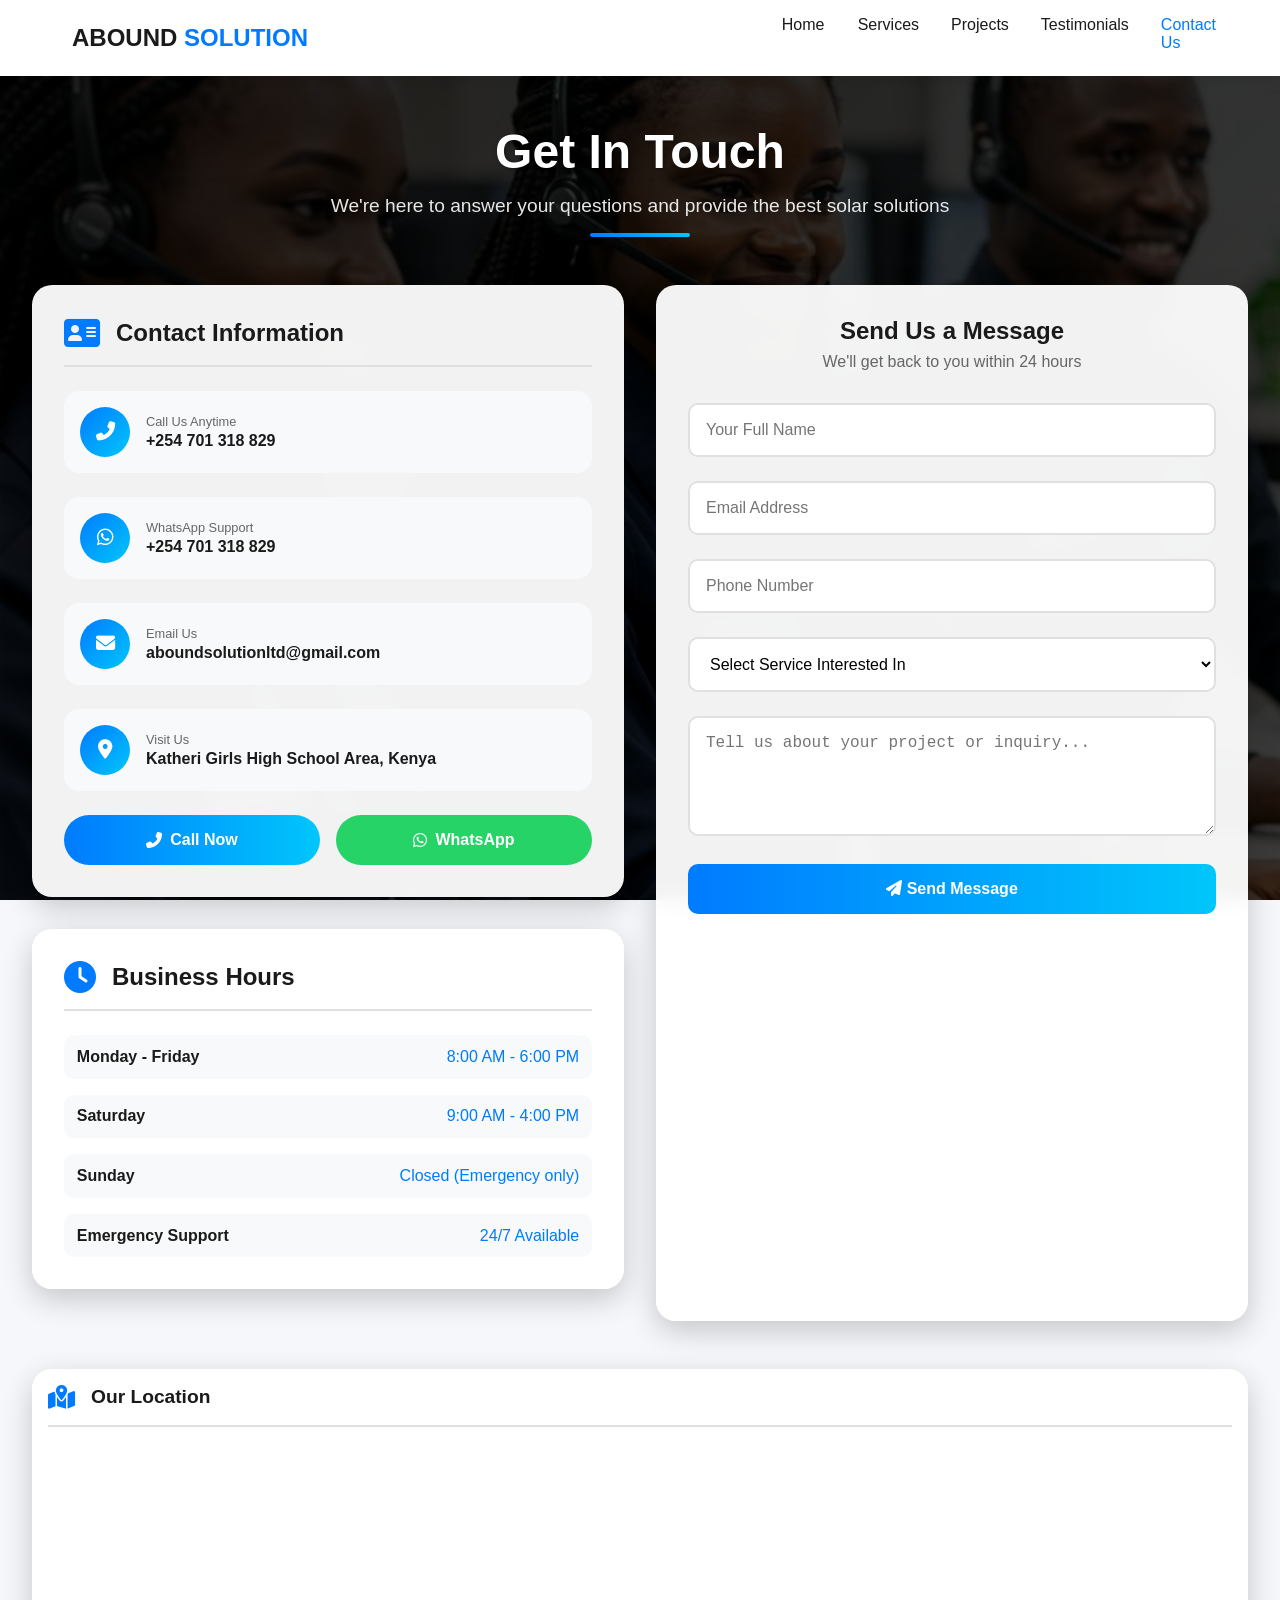
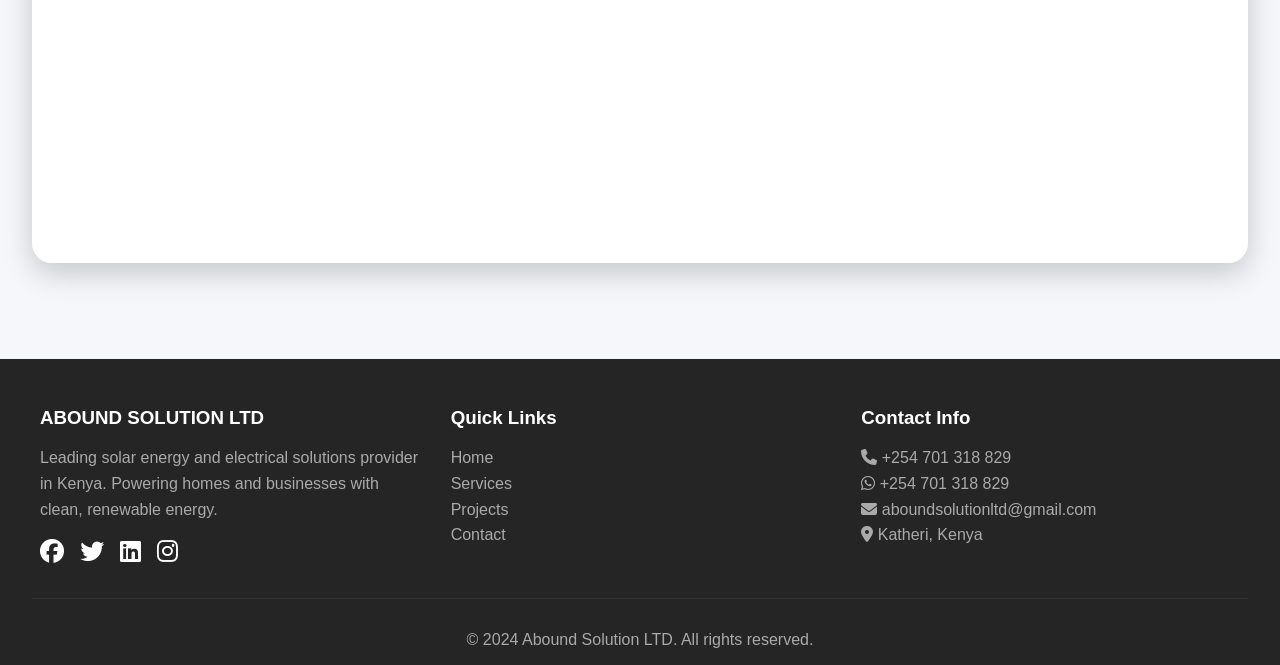
==== commit 34b769c4: "Added javascript file to fix loading screen" ====
--- a/contacts.html
+++ b/contacts.html
@@ -19,13 +19,13 @@
             <div class="logo">ABOUND <span>SOLUTION</span></div>
         </div>
            <!-- Add this burger menu div if not present -->
-    <div class="burger">
+    <div class="burger" id="burgerBtn">
         <div class="line1"></div>
         <div class="line2"></div>
         <div class="line3"></div>
     </div>
     
-        <ul class="nav-links">
+         <ul class="nav-links" id="navLinks">
             <li><a href="index.html">Home</a></li>
             <li><a href="services.html">Services</a></li>
             <li><a href="project.html">Projects</a></li>
--- a/css/style.css
+++ b/css/style.css
@@ -1571,10 +1571,15 @@
     }
 }
 /* ========================================
-   MOBILE-FIRST NAVIGATION (Base styles for all screens)
+   MOBILE-FIRST NAVIGATION
+   Base styles (works for phones 320px-767px)
    ======================================== */
 
-/* Base styles start with mobile (0px to 767px) */
+/* Hide scrollbar when mobile menu is open */
+body.menu-open {
+    overflow: hidden;
+}
+
 .navbar {
     display: flex;
     justify-content: space-between;
@@ -1602,7 +1607,7 @@
 }
 
 .logo {
-    font-size: 1.2rem;
+    font-size: 1.1rem;
     font-weight: 700;
     color: #1a1a1a;
 }
@@ -1611,7 +1616,7 @@
     color: #007bff;
 }
 
-/* Mobile Menu Button (Hamburger) */
+/* Hamburger Menu Button - Visible on mobile only */
 .burger {
     display: flex;
     flex-direction: column;
@@ -1627,19 +1632,20 @@
     transition: all 0.3s ease;
 }
 
-/* Mobile Navigation Links - Hidden by default, slides in from right */
+/* Mobile Navigation Drawer - Hidden by default, slides from right */
 .nav-links {
     position: fixed;
     top: 0;
     right: -100%;
     width: 75%;
+    max-width: 300px;
     height: 100vh;
     background: white;
     display: flex;
     flex-direction: column;
     justify-content: center;
     align-items: center;
-    gap: 2rem;
+    gap: 1.5rem;
     transition: right 0.3s ease;
     z-index: 1000;
     box-shadow: -5px 0 30px rgba(0, 0, 0, 0.1);
@@ -1653,19 +1659,24 @@
     right: 0;
 }
 
+/* Navigation Links Styling */
 .nav-links li a {
     text-decoration: none;
     color: #1a1a1a;
     font-size: 1.2rem;
     font-weight: 500;
+    padding: 12px 20px;
+    display: block;
     transition: color 0.3s;
+    min-width: 44px;
+    min-height: 44px;
 }
 
 .nav-links li a:hover {
     color: #007bff;
 }
 
-/* Burger animation when open */
+/* Hamburger Animation when open */
 .burger.active .line1 {
     transform: rotate(-45deg) translate(-5px, 6px);
 }
@@ -1678,13 +1689,8 @@
     transform: rotate(45deg) translate(-5px, -6px);
 }
 
-/* Prevent body scroll when mobile menu is open */
-body.menu-open {
-    overflow: hidden;
-}
-
 /* ========================================
-   TABLET STYLES (768px and up)
+   TABLET & DESKTOP STYLES (768px and up)
    ======================================== */
 @media (min-width: 768px) {
     .navbar {
@@ -1700,12 +1706,12 @@
         font-size: 1.5rem;
     }
     
-    /* Hide hamburger menu on tablet/desktop */
+    /* Hide hamburger on desktop */
     .burger {
         display: none;
     }
     
-    /* Show horizontal navigation on tablet/desktop */
+    /* Show horizontal navigation on desktop */
     .nav-links {
         position: static;
         width: auto;
@@ -1720,10 +1726,10 @@
     
     .nav-links li a {
         font-size: 1rem;
-        position: relative;
+        padding: 0;
     }
     
-    /* Underline animation on hover */
+    /* Optional underline animation on hover */
     .nav-links li a::after {
         content: '';
         position: absolute;
@@ -1739,11 +1745,25 @@
         width: 100%;
     }
 }
+/*
+/* ========================================
+   GENERAL MOBILE FIXES
+   ======================================== */
+
+/* Make all images responsive */
+img {
+    max-width: 100%;
+    height: auto;
+    display: block;
+}
+
+/* Prevent horizontal scroll */
 body {
     overflow-x: hidden;
     width: 100%;
 }
 
+/* All containers should be full width */
 .container, 
 .about-container, 
 .solar-container, 
@@ -1753,8 +1773,55 @@
     padding-right: 1rem;
     overflow-x: hidden;
 }
-img {
-    max-width: 100%;
-    height: auto;
-    display: block;
+
+/* Minimum touch target size for all interactive elements */
+button, 
+.btn-learn-more, 
+.cta-button,
+a[class*="btn"],
+.nav-links li a {
+    min-height: 44px;
+    min-width: 44px;
+}
+
+/* Prevent iOS zoom on form inputs - set minimum 16px */
+input, 
+select, 
+textarea {
+    font-size: 16px !important;
+}
+
+/* Grids become single column on mobile */
+@media (max-width: 768px) {
+    .solutions-grid,
+    .services-grid,
+    .projects-grid,
+    .about-grid,
+    .features-grid,
+    .features-grid-about,
+    .stats-container,
+    .footer-content,
+    .solar-grid {
+        grid-template-columns: 1fr !important;
+        gap: 1.5rem !important;
+    }
+    
+    /* Reduce heading sizes on mobile */
+    h1, .hero-content h1 {
+        font-size: 1.8rem !important;
+    }
+    
+    h2 {
+        font-size: 1.5rem !important;
+    }
+    
+    /* Make buttons full width on mobile */
+    .cta-button, 
+    .btn-learn-more, 
+    .btn-primary, 
+    .btn-secondary {
+        display: block !important;
+        width: 100% !important;
+        text-align: center !important;
+    }
 }
